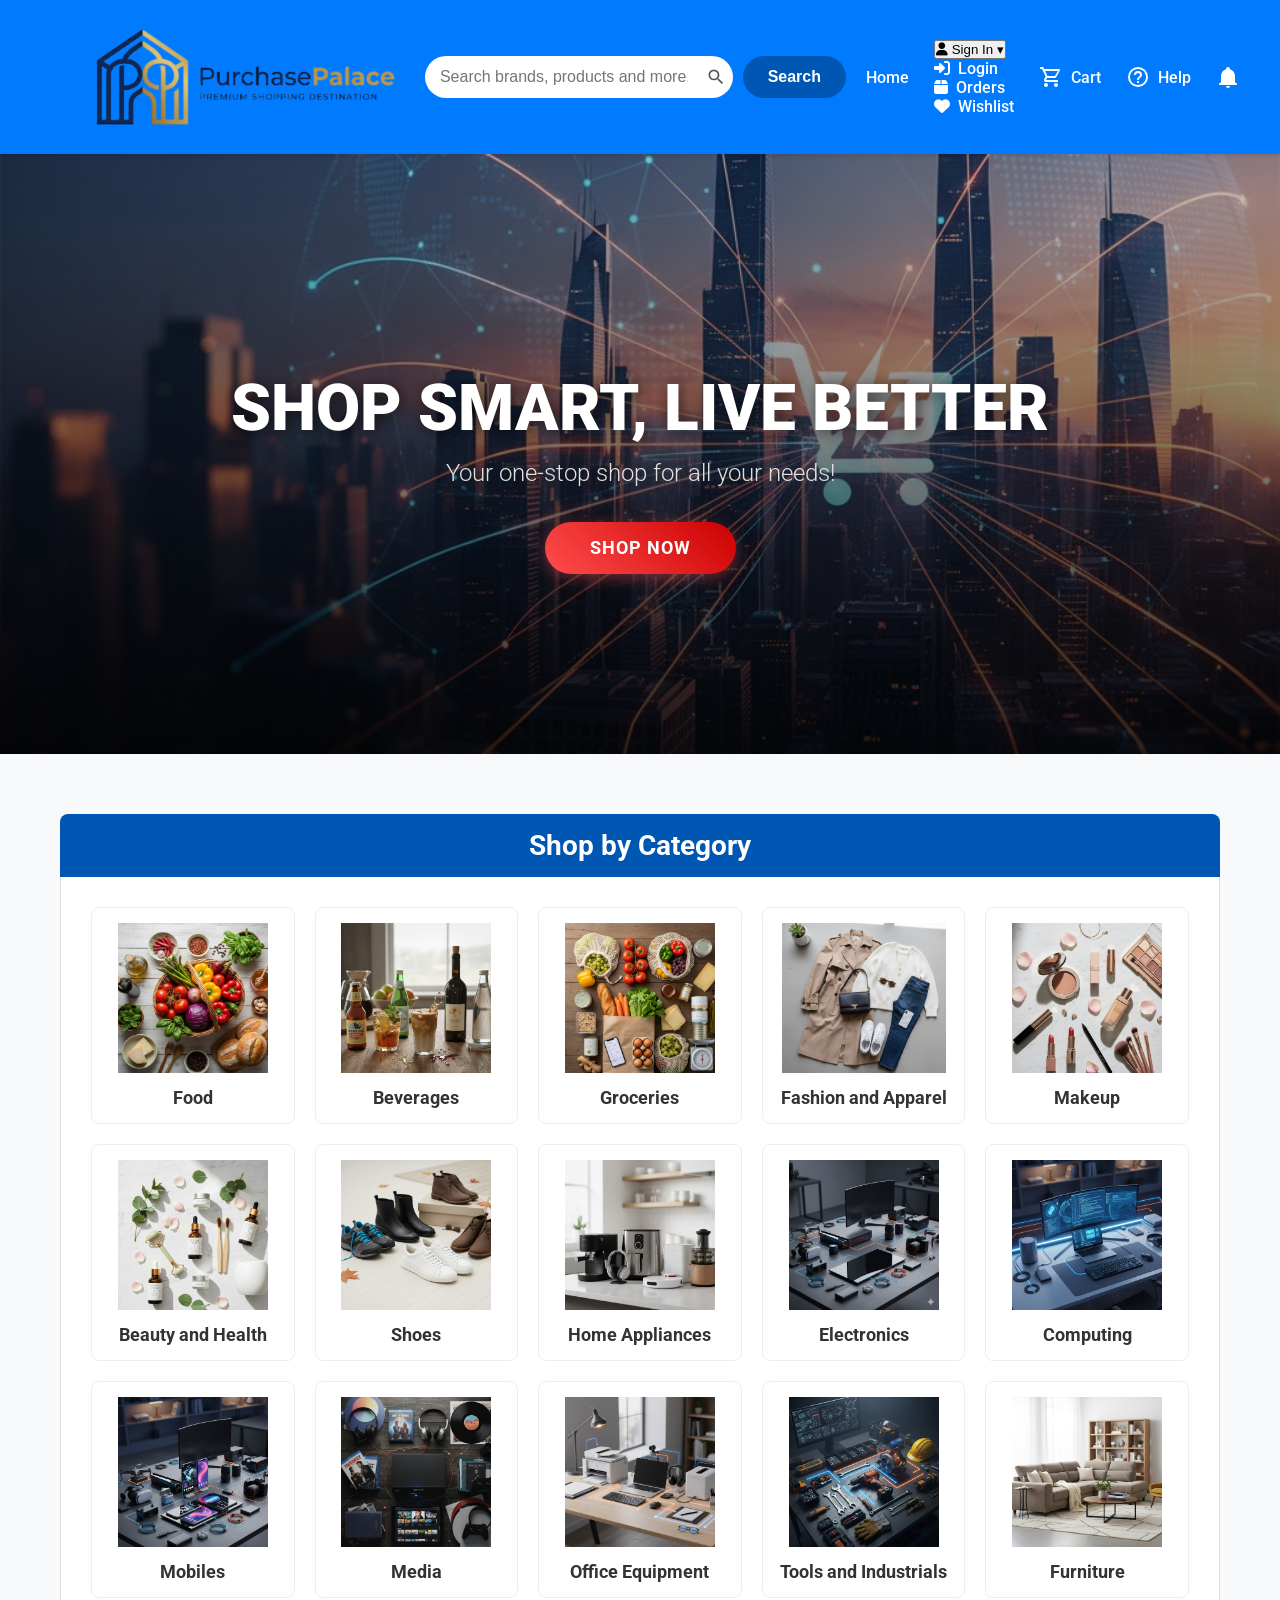
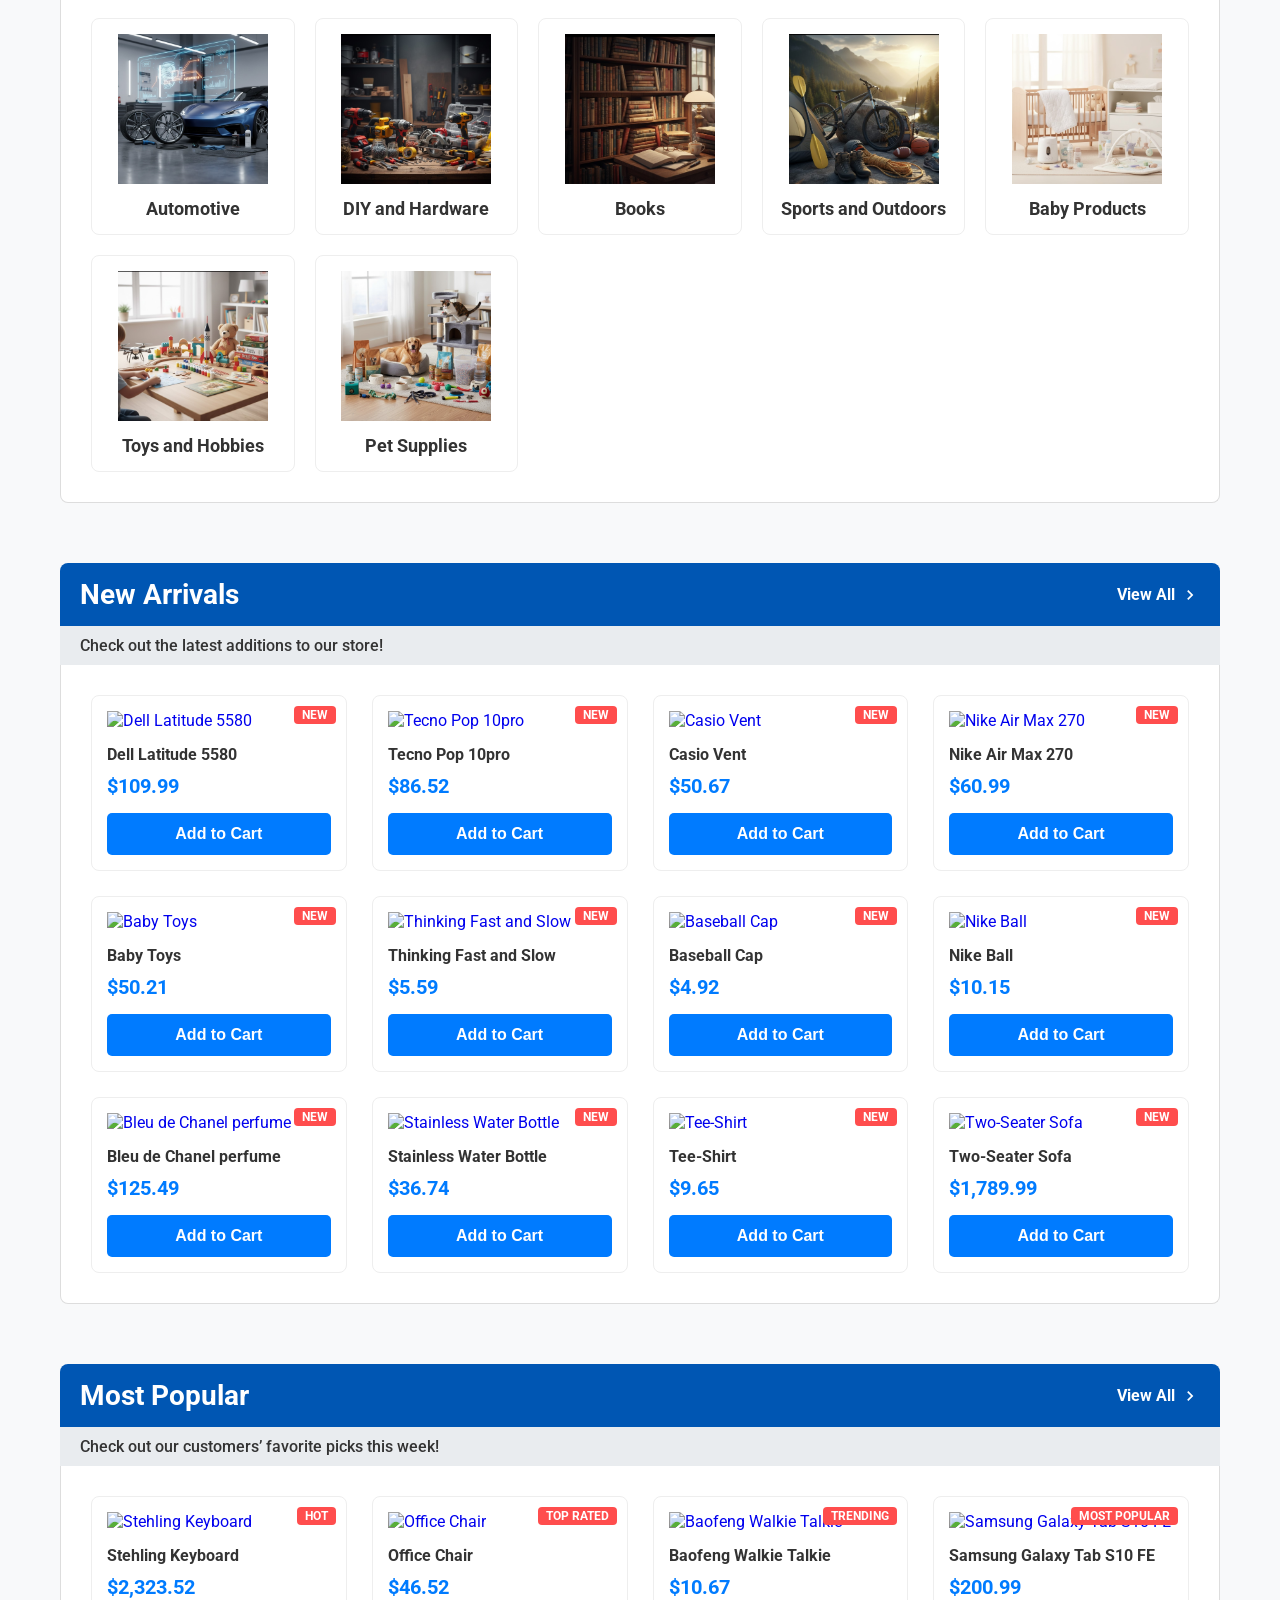
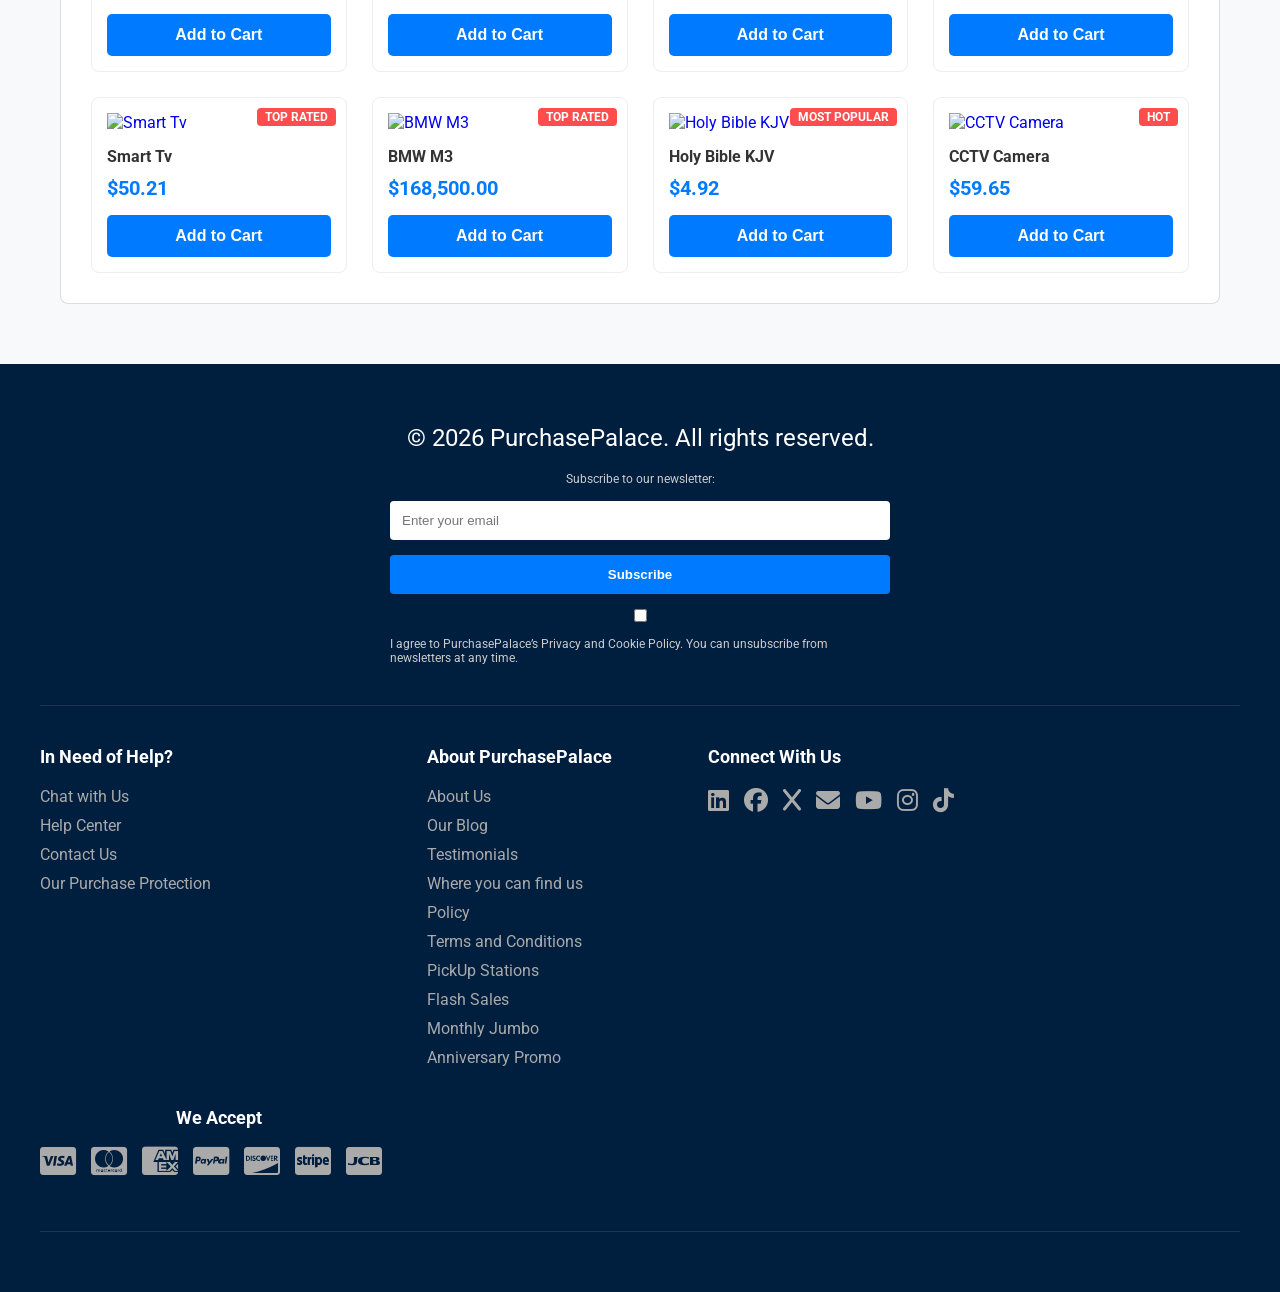
==== index.html @ 0be7d00a "Refactor navigation menu in index.html to improve structure and user experience" ====
<!DOCTYPE html>
<html lang="en">
<head>
    <meta charset="UTF-8">
    <meta name="viewport" content="width=device-width, initial-scale=1.0">
    <title>PurchasePalace | Online Shopping for Fashion, Electronics, Food, Furniture, Books and More</title>
    <link rel="stylesheet" href="styles.css">
    <link href="https://fonts.googleapis.com/css2?family=Roboto:wght@400;700&display=swap" rel="stylesheet">
    <link href="https://fonts.googleapis.com/icon?family=Material+Icons" rel="stylesheet">
    <link rel="icon" type="image/jpg" href="img/logo.jpg">
    <link rel="stylesheet" href="https://cdnjs.cloudflare.com/ajax/libs/font-awesome/6.4.0/css/all.min.css">
</head>
<body>
    <header>
        <a href="index.html"><img src="img/pplogo.png" alt="PurchasePalace Logo"></a>
        
        <div class="search-bar">
            <input type="text" id="search-input" placeholder="Search brands, products and more...">
            <svg xmlns="http://www.w3.org/2000/svg" viewBox="0 0 24 24"><title>Search</title><path d="M9.5,3A6.5,6.5 0 0,1 16,9.5C16,11.11 15.41,12.59 14.44,13.73L14.71,14H15.5L20.5,19L19,20.5L14,15.5V14.71L13.73,14.44C12.59,15.41 11.11,16 9.5,16A6.5,6.5 0 0,1 3,9.5A6.5,6.5 0 0,1 9.5,3M9.5,5C7,5 5,7 5,9.5C5,12 7,14 9.5,14C12,14 14,12 14,9.5C14,7 12,5 9.5,5Z" /></svg>
            <button id="search-btn"><p>Search</p></button>
        </div>

        <nav>
    <div class="hamburger" id="hamburger-btn">
        <i class="fas fa-bars"></i>
    </div>

    <ul class="nav-links" id="nav-links">
        <li><a href="index.html">Home</a></li>
        
        <li id="auth-wrapper">
    <div id="guest-view">
        <div class="user-menu-container">
            <button class="user-btn">
                <i class="fas fa-user"></i> Sign In ▾
            </button>
            <div class="dropdown-content">
                <a href="signin.html" class="sign-in-alt">
                    <i class="fas fa-sign-in-alt"></i> Login
                </a>
                <a href="signin.html?redirect=orders.html">
                    <i class="fas fa-box"></i> Orders
                </a>
                <a href="signin.html?redirect=wishlist.html">
                    <i class="fas fa-heart"></i> Wishlist
                </a>
            </div>
        </div>
    </div>

    <div id="user-view" style="display: none;">
        <div class="user-menu-container">
            <button class="user-btn">Hi, David ▾</button>
            <div class="dropdown-content">
                <a href="#"><i class="fas fa-user"></i> My Account</a>
                <a href="#"><i class="fas fa-box"></i> Orders</a>
                <a href="#"><i class="fas fa-envelope"></i> Inbox</a>
                <a href="#"><i class="fas fa-heart"></i> Wishlist</a>
                <hr style="color: blue; margin-top: 20px; margin-bottom: 10px;">
                <a href="#" id="logout-btn" style="color: #ff4d4d;"><i class="fas fa-sign-out-alt"></i> Logout</a>
            </div>
        </div>
    </div>
</li>

                <li>
                    <a href="cart.html" style="position: relative;">
                        <svg xmlns="http://www.w3.org/2000/svg" viewBox="0 0 24 24"><title>My Cart</title><path d="M17,18A2,2 0 0,1 19,20A2,2 0 0,1 17,22C15.89,22 15,21.1 15,20C15,18.89 15.89,18 17,18M1,2H4.27L5.21,4H20A1,1 0 0,1 21,5C21,5.17 20.95,5.34 20.88,5.5L17.3,11.97C16.96,12.58 16.3,13 15.55,13H8.1L7.2,14.63L7.17,14.75A0.25,0.25 0 0,0 7.42,15H19V17H7C5.89,17 5,16.1 5,15C5,14.65 5.09,14.32 5.24,14.04L6.6,11.59L3,4H1V2M7,18A2,2 0 0,1 9,20A2,2 0 0,1 7,22C5.89,22 5,21.1 5,20C5,18.89 5.89,18 7,18M16,11L18.78,6H6.14L8.5,11H16Z" /></svg>
                        Cart
                        <span id="cart-badge" class="cart-badge">0</span>
                    </a>
                </li>

                <li>
                    <a href="#"><svg xmlns="http://www.w3.org/2000/svg" viewBox="0 0 24 24"><title>Help Center</title><path d="M11,18H13V16H11V18M12,2A10,10 0 0,0 2,12A10,10 0 0,0 12,22A10,10 0 0,0 22,12A10,10 0 0,0 12,2M12,20C7.59,20 4,16.41 4,12C4,7.59 7.59,4 12,4C16.41,4 20,7.59 20,12C20,16.41 16.41,20 12,20M12,6A4,4 0 0,0 8,10H10A2,2 0 0,1 12,8A2,2 0 0,1 14,10C14,12 11,11.75 11,15H13C13,12.75 16,12.5 16,10A4,4 0 0,0 12,6Z" /></svg>Help</a>
                </li>

                <li class="bell">
                    <a href="#"><svg xmlns="http://www.w3.org/2000/svg" viewBox="0 0 24 24"><title>Notifications</title><path d="M21,19V20H3V19L5,17V11C5,7.9 7.03,5.17 10,4.29C10,4.19 10,4.1 10,4A2,2 0 0,1 12,2A2,2 0 0,1 14,4C14,4.1 14,4.19 14,4.29C16.97,5.17 19,7.9 19,11V17L21,19M14,21A2,2 0 0,1 12,23A2,2 0 0,1 10,21" /></svg></a>
                </li>
            </ul>
        </nav>
    </header>
    <main>
        <section class="hero-slider">
    <div class="slide active" style="background-image: url('img/bg.jpg');">
        <div class="hero-overlay"></div> <div class="hero-content">
            <h1>Shop Smart, Live Better</h1>
            <p>Your one-stop shop for all your needs!</p>
            <a href="#shop-by-category" class="cta-btn">Shop Now</a>
        </div>
    </div>

    <div class="slide" style="background-image: url('https://images.unsplash.com/photo-1523275335684-37898b6baf30?q=80&w=1999&auto=format&fit=crop');">
        <div class="hero-overlay"></div>
        <div class="hero-content">
            <h1>Upgrade Your Tech</h1>
            <p>Get the latest laptops and gadgets.</p>
            <a href="#arrivals-grid" class="cta-btn">View Gadgets</a>
        </div>
    </div>
    
    <div class="slide" style="background-image: url('https://images.unsplash.com/photo-1511512578047-dfb367046420?q=80&w=2071&auto=format&fit=crop');">
        <div class="hero-overlay"></div>
        <div class="hero-content">
            <h1>Level Up Your Game</h1>
            <p>Experience gaming like never before.</p>
            <a href="#popular-grid" class="cta-btn">Shop Consoles</a>
        </div>
    </div>
</section>
      
        <section class="shop-by-category" id="shop-by-category">
            <h2>Shop by Category</h2>
            <div class="categories">
                 <div class="category">
                    <a href="products.html"><img src="img/food.jpg" alt="Food">
                    <h3>Food</h3></a>
                </div>
                 <div class="category">
                    <a href="#beverages"><img src="img/beverages.jpg" alt="Beverages">
                    <h3>Beverages</h3></a>
                </div>
                <div class="category">
                    <a href="#groceries"><img src="img/groceries.jpg" alt="Groceries">
                    <h3>Groceries</h3></a>
                </div>
                <div class="category">
                    <a href="#fashion"><img src="img/fashion.jpg" alt="Fashion">
                    <h3>Fashion and Apparel</h3></a>
                </div>
                <div class="category">
                    <a href="#makeup"><img src="img/makeup.jpg" alt="Makeup">
                    <h3>Makeup</h3></a>
                </div>
                <div class="category">
                    <a href="#beauty"><img src="img/beauty-health.jpg" alt="Beauty">
                    <h3>Beauty and Health</h3></a>
                </div>
                <div class="category">
                    <a href="#shoes"><img src="img/shoes.jpg" alt="Shoes">
                    <h3>Shoes</h3></a>
                </div>
                <div class="category">
                    <a href="#home-appliances"><img src="img/home_appliances.jpg" alt="Home Appliances">
                    <h3>Home Appliances</h3></a>
                </div>
                <div class="category">
                    <a href="#electronics"><img src="img/electronics.jpg" alt="Electronics">
                    <h3>Electronics</h3></a>
                </div>
                <div class="category">
                    <a href="#computing"><img src="img/computing.jpg" alt="Computing">
                    <h3>Computing</h3></a>
                </div>
                <div class="category">
                    <a href="#mobiles"><img src="img/mobiles.jpg" alt="Mobiles">
                    <h3>Mobiles</h3></a>
                </div>
                <div class="category">
                    <a href="#media"><img src="img/media.jpg" alt="Media">
                    <h3>Media</h3></a>
                </div>
                <div class="category">
                    <a href="#office-equipment"><img src="img/office-equipment.jpg" alt="Office Equipment">
                    <h3>Office Equipment</h3></a>
                </div>
                <div class="category">
                    <a href="#tools"><img src="img/tools.jpg" alt="Tools">
                    <h3>Tools and Industrials</h3></a>
                </div>
                 <div class="category">
                    <a href="#furniture"><img src="img/furniture.jpg" alt="Furniture">
                    <h3>Furniture</h3></a>
                </div>
                <div class="category">
                    <a href="#automotive"><img src="img/automotive.jpg" alt="Automotive">
                    <h3>Automotive</h3></a>
                </div>
                <div class="category">
                    <a href="#diy"><img src="img/diy.jpg" alt="DIY and Hardware">
                    <h3>DIY and Hardware</h3></a>
                </div>
                <div class="category">
                    <a href="#books"><img src="img/books.jpg" alt="Books">
                    <h3>Books</h3></a>
                </div>
                <div class="category">
                    <a href="#sports"><img src="img/sports.jpg" alt="Sports">
                    <h3>Sports and Outdoors</h3></a>
                </div>
                 <div class="category">
                    <a href="#baby-products"><img src="img/baby_products.jpg" alt="Baby Products">
                    <h3>Baby Products</h3></a>
                </div>
                <div class="category">
                    <a href="#toys"><img src="img/toys.jpg" alt="Toys">
                    <h3>Toys and Hobbies</h3></a>
                </div>
                <div class="category">
                    <a href="#pets"><img src="img/pets.jpg" alt="Pets">
                    <h3>Pet Supplies</h3></a>
                </div>
            </div>
        </section>

        <section class="new-arrivals" id="new-arrivals">
            <div class="arrivals">
                <h2>New Arrivals</h2>
                <a href="#shop-by-category" class="view-all-btn">View All<svg xmlns="http://www.w3.org/2000/svg" viewBox="0 0 24 24"><title>View All New Arrivals</title><path d="M8.59,16.58L13.17,12L8.59,7.41L10,6L16,12L10,18L8.59,16.58Z" /></svg></a>
            </div>
             <p class="arrivals-p">Check out the latest additions to our store!</p>
             
            <div class="product-grid" id="arrivals-grid"></div>
        </section>

        <section class="most-popular" id="most-popular">
            <div class="popular">
                <h2>Most Popular</h2>
                <a href="#shop-by-category" class="view-all-btn">View All<svg xmlns="http://www.w3.org/2000/svg" viewBox="0 0 24 24"><title>View All New Arrivals</title><path d="M8.59,16.58L13.17,12L8.59,7.41L10,6L16,12L10,18L8.59,16.58Z" /></svg></a>
            </div>
             <p class="popular-p">Check out our customers’ favorite picks this week!</p>
             
            <div class="product-grid" id="popular-grid"></div>
        </section>

        <footer>
            <div class="footer-top">
                <p class="p">&copy; <span id="year"></span> PurchasePalace. All rights reserved.</p>
                <form class="newsletter-form">
                    <label for="email">Subscribe to our newsletter:</label>
                    <input type="email" id ="email" name="email" placeholder="Enter your email" required>
                    <button type="submit" id="subscribe-btn">Subscribe</button>
                    <input type="checkbox" id="checkbox" name="checkbox" required><label for="checkbox">I agree to PurchasePalace’s Privacy and Cookie Policy. You can unsubscribe from newsletters at any time.</label>
                </form>
            </div>
            <div class="footer-content">
                <div class="help">
                    <h1>In Need of Help?</h1>
                    <ul>
                        <li><a href="#">Chat with Us</a></li>
                        <li><a href="#">Help Center</a></li>
                        <li><a href="#">Contact Us</a></li>
                        <li><a href="#">Our Purchase Protection</a></li>
                    </ul>
                </div>
                <div class="footer-about">
                    <h1>About PurchasePalace</h1>
                    <ul>
                        <li><a href="#">About Us</a></li>
                        <li><a href="#">Our Blog</a></li>
                        <li><a href="#">Testimonials</a></li>
                        <li><a href="#">Where you can find us</a></li>
                         <li><a href="#">Policy</a></li>
                        <li><a href="#">Terms and Conditions</a></li>
                         <li><a href="#">PickUp Stations</a></li>
                        <li><a href="#">Flash Sales</a></li>
                        <li><a href="#">Monthly Jumbo</a></li>
                         <li><a href="#">Anniversary Promo</a></li>
                    </ul>
                </div>
                <div class="footer-connect">
                    <h1>Connect With Us</h1>
                    <ul>
                        <li><a href="https://www.linkedin.com/in/david-godspower-ajala/" target="_blank"><i class="fab fa-linkedin icons" id="linkedin"></i></a></li>
                        <li><a href="https://web.facebook.com/facebook.comDavidGodpowerAjalaDGA/" target="_blank"><i class="fab fa-facebook icons" id="facebook"></i></a></li>
                        <li><a href="https://x.com/ajala28981" target="_blank"><i class="fab fa-x icons" id="x"></i></a></li>
                        <li><a href="mailto:ajaladavid11@gmail.com" target="_blank"><i class="fas fa-envelope icons" id="gmail"></i></a></li>
                        <li><a href="https://www.linkedin.com/in/david-godspower-ajala/" target="_blank"><i class="fab fa-youtube icons" id="youtube"></i></a></li>
                        <li><a href="https://www.linkedin.com/in/david-godspower-ajala/" target="_blank"><i class="fab fa-instagram icons" id="instagram"></i></a></li>
                        <li><a href="https://www.linkedin.com/in/david-godspower-ajala/" target="_blank"><i class="fab fa-tiktok icons" id="tiktok"></i></a></li>
                    </ul>
                </div><br>
                <div class="footer-payment">
                    <h1>We Accept</h1>
                    <ul>
                        <li><i class="fab fa-cc-visa payment-icons" id="visa"></i></li>
                        <li><i class="fab fa-cc-mastercard payment-icons" id="mastercard"></i></li>
                        <li><i class="fab fa-cc-amex payment-icons" id="amex"></i></li>
                        <li><i class="fab fa-cc-paypal payment-icons" id="paypal"></i></li>
                        <li><i class="fab fa-cc-discover payment-icons" id="discover"></i></li>
                        <li><i class="fab fa-cc-stripe payment-icons" id="stripe"></i></li>
                        <li><i class="fab fa-cc-jcb payment-icons" id="jcb"></i></li>
                        <li><i class="fab fa-cc-verve payment-icons" id="verve"></i> </li>
                    </ul>
            </div>
        </footer>

         <button id="myBtn"><img src="img/image.png"> </button>
    </main>

    <script src="js/products.js"></script>
    <script src="js/main.js"></script>
</body>
</html>
---- styles.css ----
/* =========================================
   GLOBAL STYLES
   ========================================= */
* {
  box-sizing: border-box;
  padding: 0;
  margin: 0;
  text-decoration: none;
  list-style-type: none;
}
html {
  scroll-behavior: smooth;
}
body {
  /* CHANGED: Made the background off-white so products pop. */
  background-color: #f8f9fa;
  color: #333;
  font-family: "Roboto", sans-serif;
}
/* =========================================
   HEADER & NAVIGATION
   ========================================= */
header {
  display: flex;
  justify-content: space-between;
  align-items: center;
  padding: 15px 40px;
  background-color: #007bff;
  box-shadow: 0 2px 4px rgba(0, 0, 0, 0.1);
  color: #fff;
  width: 100%;
  gap: 20px;
  top: 0;
  left: 0;
  z-index: 1000;
  position: sticky;
  flex-wrap: wrap; /* Allows safe wrapping on weird screen sizes */
}

/* Logo Image */
header a img {
  max-height: 120px; /* Increased from 50px */
  width: auto;
  object-fit: contain;
  padding: 5px; /* Gives it "breathing room" */
  border-radius: 8px; /* Smooths the frame corners */
}
/* Search Bar */
.search-bar {
  position: relative;
  display: flex;
  align-items: center;
  flex: 1 1 auto; /* Allows it to shrink and grow smoothly */
  max-width: 600px;
  min-width: 250px; /* Prevents it from getting too small before the breakpoint */
}
.search-bar input {
  width: 100%;
  padding: 12px 45px 12px 15px;
  border: none;
  border-radius: 25px;
  outline: none;
  font-size: 16px;
  color: #333;
  transition: all 0.3s ease;
}
.search-bar input:focus {
  box-shadow: 0 0 0 3px rgba(255, 255, 255, 0.5);
}
.search-bar svg {
  position: absolute;
  right: 120px; /* Locked into place */
  width: 20px;
  height: 20px;
  fill: #555;
  cursor: pointer;
  pointer-events: none; /* Stops the icon from blocking clicks to the input */
}
.search-bar button {
  margin-left: 10px;
  padding: 12px 25px;
  border: none;
  background-color: #0056b3;
  color: white;
  border-radius: 25px;
  cursor: pointer;
  font-size: 16px;
  font-weight: bold;
  transition: background-color 0.3s ease;
  white-space: nowrap; /* Prevents the button text from wrapping */
}
.search-bar button:hover {
  background-color: #003d80;
}

/* Navigation Links */
nav {
  display: flex;
  align-items: center;
}
nav ul {
  display: flex;
  gap: 25px;
  align-items: center;
}
nav ul li a {
  color: #fff;
  display: flex;
  align-items: center;
  gap: 8px;
  font-size: 16px;
  font-weight: 500;
  transition: color 0.3s;
  position: relative;
}
nav ul li a:hover {
  color: #c5a059;
}
nav a svg {
  fill: #fff;
  width: 24px;
  height: 24px;
  transition: fill 0.3s;
}
nav a:hover svg {
  fill: #c5a059;
}

/* =========================================
   CART BADGE
   ========================================= */
.cart-badge {
  background-color: #ff4d4d;
  color: white;
  font-size: 12px;
  font-weight: bold;
  padding: 2px 6px;
  border-radius: 50%;
  position: absolute;
  top: -8px;
  left: 15px; /* Moved slightly to sit right on the icon */
  display: none;
  transition: transform 0.2s ease-in-out;
}
.cart-badge.bump {
  transform: scale(1.3);
}
/* =========================================
   HERO SLIDER (PRO VERSION) 💎
   ========================================= */
.hero-slider {
  position: relative;
  width: 100%;
  height: 600px;
  background-color: black;
  overflow: hidden;
}

.slide {
  position: absolute;
  top: 0;
  left: 0;
  width: 100%;
  height: 100%;
  background-size: cover;
  background-position: center;
  opacity: 0;
  transition: opacity 1s ease-in-out;
  display: flex;
  align-items: center;
  justify-content: center;
}

.slide.active {
  opacity: 1;
  z-index: 2;
}

/* 1. CINEMATIC OVERLAY */
/* This creates a professional dark fade at the bottom where text sits */
.hero-overlay {
  position: absolute;
  top: 0;
  left: 0;
  width: 100%;
  height: 100%;
  background: linear-gradient(
    to bottom,
    rgba(0, 0, 0, 0.2) 0%,
    rgba(0, 0, 0, 0.8) 100%
  );
  z-index: 3;
}

/* 2. PRO TYPOGRAPHY & LAYOUT */
.hero-content {
  position: relative;
  z-index: 10;
  text-align: center;
  max-width: 900px;
  padding: 20px;
  margin-top: 40px; /* Slight offset for better visual balance */
}

.hero-content h1 {
  font-size: 4rem; /* Big and Bold */
  font-weight: 900;
  text-transform: uppercase;
  color: white;
  margin-bottom: 15px;
  text-shadow: 2px 2px 15px rgba(0, 0, 0, 0.6);
  line-height: 1.1;
}

.hero-content p {
  font-size: 1.5rem;
  color: #e0e0e0; /* Slightly off-white looks more premium */
  margin-bottom: 35px;
  font-weight: 300;
  max-width: 700px;
  margin-left: auto;
  margin-right: auto;
}

/* 3. THE BUTTON */
.cta-btn {
  display: inline-block;
  padding: 16px 45px;
  background: linear-gradient(45deg, #ff4d4d, #cc0000); /* Gradient Button */
  color: white;
  font-size: 1.1rem;
  font-weight: bold;
  border-radius: 50px;
  box-shadow: 0 4px 15px rgba(255, 77, 77, 0.4);
  transition:
    transform 0.3s ease,
    box-shadow 0.3s ease;
  text-transform: uppercase;
  letter-spacing: 1px;
}

.cta-btn:hover {
  transform: translateY(-3px); /* Floats up on hover */
  box-shadow: 0 10px 20px rgba(255, 77, 77, 0.6);
}

/* 4. THE MAGIC ANIMATION (Fade In Up) */
@keyframes fadeInUp {
  from {
    opacity: 0;
    transform: translate3d(0, 40px, 0); /* Start lower */
  }
  to {
    opacity: 1;
    transform: translate3d(0, 0, 0); /* End in place */
  }
}

/* Apply animation ONLY when slide is active */
.slide.active .hero-content {
  animation: fadeInUp 1s ease-out forwards;
}

/* Mobile Adjustments */
@media (max-width: 768px) {
  .hero-content h1 {
    font-size: 2.5rem;
  }
  .hero-content p {
    font-size: 1.1rem;
  }
  .hero-slider {
    height: 500px;
  }
  .search-bar {
    order: 3;
    width: 100%;
    margin-top: 15px;
  }
}
/* =========================================
   SECTION HEADERS
   ========================================= */
.shop-by-category,
.new-arrivals,
.most-popular {
  margin: 60px auto;
  padding: 0 20px;
  max-width: 1200px;
  width: 100%;
  scroll-margin-top: 100px;
}
.shop-by-category h2 {
  background-color: #0056b3;
  color: white;
  font-size: 28px;
  padding: 15px;
  text-align: center;
  border-radius: 8px 8px 0 0; /* Rounded top corners */
}
.arrivals,
.popular {
  display: flex;
  justify-content: space-between;
  align-items: center;
  background-color: #0056b3;
  padding: 15px 20px;
  border-radius: 8px 8px 0 0;
  color: white;
}
.arrivals h2,
.popular h2 {
  font-size: 28px;
}
.view-all-btn {
  color: #fff;
  font-weight: bold;
  display: flex;
  align-items: center;
  gap: 5px;
  transition: color 0.3s;
}
.view-all-btn:hover {
  color: #c5a059;
}
.view-all-btn svg {
  fill: currentColor; /* Matches the text color */
  width: 20px;
  height: 20px;
}
.arrivals-p,
.popular-p {
  background-color: #e9ecef; /* Light gray box underneath header */
  color: #333;
  padding: 10px 20px;
  font-weight: 500;
}

/* =========================================
   GRIDS (Categories & Products)
   ========================================= */
.categories {
  background-color: #fff;
  padding: 30px;
  display: grid;
  grid-template-columns: repeat(auto-fill, minmax(180px, 1fr));
  gap: 20px;
  border: 1px solid #ddd;
  border-top: none;
  border-radius: 0 0 8px 8px;
}
.category {
  border: 1px solid #eee;
  border-radius: 8px;
  padding: 15px;
  text-align: center;
  transition:
    transform 0.3s ease,
    box-shadow 0.3s ease;
  background: #fff;
}
.category img {
  width: 100%;
  height: 150px;
  object-fit: contain;
  margin-bottom: 10px;
}
.category h3 {
  font-size: 18px;
  color: #333;
}
.category:hover {
  box-shadow: 0 5px 15px rgba(0, 0, 0, 0.1);
  transform: translateY(-5px);
}

.product-grid {
  background-color: #fff;
  padding: 30px;
  display: grid;
  grid-template-columns: repeat(auto-fill, minmax(220px, 1fr));
  gap: 25px;
  border: 1px solid #ddd;
  border-top: none;
  border-radius: 0 0 8px 8px;
}
.product-card {
  position: relative;
  border: 1px solid #eee;
  border-radius: 8px;
  padding: 15px;
  background: #fff;
  transition:
    transform 0.3s ease,
    box-shadow 0.3s ease;
  display: flex;
  flex-direction: column;
}
.product-card img {
  width: 100%;
  height: 180px;
  object-fit: contain;
  margin-bottom: 15px;
}
.product-card h3 {
  font-size: 16px;
  color: #333;
  margin-bottom: 10px;
  flex-grow: 1; /* Pushes the price and button to the bottom */
}
.product-card .price {
  font-size: 20px;
  color: #007bff;
  font-weight: bold;
  margin-bottom: 15px;
}
.product-card .label {
  position: absolute;
  top: 10px;
  right: 10px;
  background-color: #ff4d4d; /* Red for badges */
  color: white;
  padding: 4px 8px;
  border-radius: 4px;
  font-size: 12px;
  font-weight: bold;
  text-transform: uppercase;
}
.add-to-cart {
  width: 100%;
  padding: 12px;
  border: none;
  border-radius: 5px;
  background-color: #007bff;
  color: white;
  cursor: pointer;
  font-weight: bold;
  font-size: 16px;
  transition: background-color 0.3s ease;
}
.add-to-cart:hover {
  background-color: #0056b3;
}
.product-card:hover {
  box-shadow: 0 8px 20px rgba(0, 0, 0, 0.1);
  transform: translateY(-5px);
  /* REMOVED: Rotation effects. Keep e-commerce clean. */
}

/* =========================================
   FOOTER
   ========================================= */
footer {
  background-color: #001f3f; /* Much darker blue for professional look */
  color: #ccc;
  padding: 60px 20px 20px;
  font-family: "Roboto", sans-serif;
  margin-top: 60px;
}
.footer-top {
  max-width: 1200px;
  margin: 0 auto 40px;
  text-align: center;
  border-bottom: 1px solid rgba(255, 255, 255, 0.1);
  padding-bottom: 40px;
}
.footer-top .p {
  font-size: 24px;
  color: #fff;
  margin-bottom: 20px;
}
.newsletter-form {
  display: flex;
  flex-direction: column;
  align-items: center;
  gap: 15px;
  max-width: 500px;
  margin: 0 auto;
}
.newsletter-form input[type="email"] {
  width: 100%;
  padding: 12px;
  border-radius: 4px;
  border: none;
}
.newsletter-form button {
  width: 100%;
  padding: 12px;
  background-color: #007bff;
  color: #fff;
  border: none;
  border-radius: 4px;
  font-weight: bold;
  cursor: pointer;
}
.newsletter-form button:hover {
  background-color: #0056b3;
}
.newsletter-form label {
  font-size: 12px;
  display: flex;
  align-items: flex-start;
  gap: 8px;
  text-align: left;
}

.footer-content {
  display: grid;
  grid-template-columns: repeat(4, 1fr);
  gap: 30px;
  max-width: 1200px;
  margin: 0 auto 40px;
  border-bottom: 1px solid rgba(255, 255, 255, 0.1);
  padding-bottom: 40px;
}
.footer-content h1 {
  color: #fff;
  font-size: 18px;
  margin-bottom: 20px;
}
.footer-content ul li {
  margin-bottom: 10px;
}
.footer-content ul li a {
  color: #aaa;
  transition: color 0.3s;
}
.footer-content ul li a:hover {
  color: #fff;
}
.footer-connect ul {
  display: flex;
  gap: 15px;
}
.footer-connect ul li a {
  font-size: 24px;
}

.footer-payment {
  text-align: center;
  max-width: 1200px;
  margin: 0 auto;
}
.footer-payment h1 {
  font-size: 18px;
  color: #fff;
  margin-bottom: 15px;
}
.footer-payment ul {
  display: flex;
  justify-content: center;
  gap: 15px;
  font-size: 32px;
  color: #aaa;
}

/* =========================================
   BACK TO TOP BUTTON
   ========================================= */
#myBtn {
  display: none;
  position: fixed;
  bottom: 30px;
  right: 30px;
  z-index: 99;
  border: none;
  background-color: #007bff;
  color: white;
  cursor: pointer;
  width: 50px;
  height: 50px;
  border-radius: 50%;
  box-shadow: 0 4px 10px rgba(0, 0, 0, 0.3);
  transition: background-color 0.3s;
}
#myBtn:hover {
  background-color: #0056b3;
}
/* =========================================
   MOBILE RESPONSIVENESS
   ========================================= */
@media (max-width: 1024px) {
  /* TABLET/SMALL DESKTOP: Move search bar to its own row */
  header {
    padding: 15px 20px;
  }
  .search-bar {
    order: 3; /* Pushes it below the logo and nav */
    flex: 1 1 100%; /* Forces it to take full width */
    max-width: 100%;
    margin-top: 15px;
  }
  /* Adjust button and icon inside the full-width search bar */
  .search-bar svg {
    right: 125px;
  }
  .footer-content {
    grid-template-columns: repeat(2, 1fr);
  }
}
/* =========================================
   HAMBURGER MENU STYLES
   ========================================= */

/* Default: Hide Hamburger on Desktop */
.hamburger {
  display: none;
  font-size: 24px;
  cursor: pointer;
  color: white;
  padding: 10px;
}

/* MOBILE SCREEN STYLES (Phones & Tablets) */
@media (max-width: 768px) {
  /* 1. Show the Hamburger */
  .hamburger {
    display: block;
    z-index: 2000; /* Sit on top of everything */
  }

  /* 2. The Side Drawer (Hidden by default) */
  .nav-links {
    position: fixed;
    top: 0;
    right: -100%; /* Hide off-screen to the right */
    height: 100vh; /* Full Height */
    width: 70%; /* Cover 70% of screen */
    background-color: #001f3f; /* Dark Blue background */
    display: flex;
    flex-direction: column;
    align-items: center;
    justify-content: center; /* Center items vertically */
    gap: 40px;
    transition: right 0.4s ease-in-out; /* Smooth Slide */
    box-shadow: -5px 0 15px rgba(0, 0, 0, 0.5);
    z-index: 1500;
  }

  /* 3. The "Active" State (Slide In) */
  .nav-links.active {
    right: 0; /* Bring it onto the screen */
  }

  /* 4. Fix the Links inside the drawer */
  .nav-links li a {
    font-size: 20px !important; /* Make text big again */
    color: white;
  }

  /* Hide the Search bar on very small screens if needed, 
       or stack it nicely */
  .search-bar {
    order: 3;
    width: 100%;
    margin-top: 15px;
  }
}

@media (max-width: 400px) {
  /* EXTRA SMALL PHONES (e.g., iPhone SE) */
  .search-bar button {
    padding: 12px 15px; /* Shrink button padding */
    font-size: 14px;
  }
  .search-bar svg {
    right: 95px; /* Adjust icon for smaller button */
  }
}

/* =========================================
   CART PAGE STYLES
   ========================================= */
.cart-container {
  max-width: 1200px;
  margin: 40px auto;
  padding: 0 20px;
  min-height: 60vh; /* Ensures footer stays at bottom even if cart is empty */
}

.cart-container h1 {
  margin-bottom: 20px;
  font-size: 32px;
  color: #333;
}

.cart-layout {
  display: grid;
  grid-template-columns: 2fr 1fr; /* List takes 2 parts, Summary takes 1 part */
  gap: 30px;
}

/* Cart Items List */
.cart-items {
  background: white;
  padding: 20px;
  border-radius: 8px;
  box-shadow: 0 2px 10px rgba(0, 0, 0, 0.05);
}

.cart-item {
  display: flex;
  justify-content: space-between;
  align-items: center;
  padding-bottom: 20px;
  margin-bottom: 20px;
  border-bottom: 1px solid #eee;
}

.cart-item img {
  width: 80px;
  height: 80px;
  object-fit: contain;
  border-radius: 5px;
  margin-right: 20px;
}

.item-details {
  flex-grow: 1;
}

.item-details h3 {
  font-size: 18px;
  margin-bottom: 5px;
}

.item-details .price {
  color: #007bff;
  font-weight: bold;
}

.remove-btn {
  color: #ff4d4d;
  background: none;
  border: none;
  cursor: pointer;
  font-size: 14px;
  margin-top: 10px;
  display: flex;
  align-items: center;
  gap: 5px;
}
.remove-btn:hover {
  text-decoration: underline;
}

/* Order Summary Box */
.cart-summary {
  background: white;
  padding: 25px;
  border-radius: 8px;
  box-shadow: 0 2px 10px rgba(0, 0, 0, 0.05);
  height: fit-content; /* Don't stretch to full height */
}

.cart-summary h2 {
  font-size: 24px;
  margin-bottom: 20px;
  border-bottom: 2px solid #f8f9fa;
  padding-bottom: 10px;
}

.summary-row {
  display: flex;
  justify-content: space-between;
  margin-bottom: 15px;
  font-size: 16px;
  color: #555;
}

.summary-row.total {
  font-size: 20px;
  font-weight: bold;
  color: #333;
  margin-top: 20px;
}

.checkout-btn {
  width: 100%;
  background-color: #28a745; /* Green for "Go" */
  color: white;
  border: none;
  padding: 15px;
  font-size: 18px;
  font-weight: bold;
  border-radius: 5px;
  cursor: pointer;
  margin-top: 20px;
  transition: background-color 0.3s;
}

.checkout-btn:hover {
  background-color: #218838;
}

/* Mobile Responsiveness for Cart */
@media (max-width: 768px) {
  .cart-layout {
    grid-template-columns: 1fr; /* Stack them on mobile */
  }
}

/* =========================================
   CHECKOUT PAGE STYLES
   ========================================= */
.checkout-container {
  max-width: 1000px;
  margin: 40px auto;
  padding: 0 20px;
}

.checkout-layout {
  display: grid;
  grid-template-columns: 2fr 1fr; /* Form is wider than summary */
  gap: 40px;
}

/* Form Styles */
.checkout-form-section {
  background: white;
  padding: 30px;
  border-radius: 8px;
  box-shadow: 0 2px 10px rgba(0, 0, 0, 0.05);
}

.checkout-form-section h2 {
  font-size: 20px;
  margin-bottom: 20px;
  margin-top: 30px; /* Space between sections */
  border-bottom: 1px solid #eee;
  padding-bottom: 10px;
  color: #333;
}
.checkout-form-section h2:first-of-type {
  margin-top: 0;
}

.form-group {
  margin-bottom: 15px;
}

.form-group label {
  display: block;
  margin-bottom: 5px;
  font-weight: bold;
  font-size: 14px;
  color: #555;
}

.form-group input {
  width: 100%;
  padding: 12px;
  border: 1px solid #ccc;
  border-radius: 5px;
  font-size: 16px;
}

.form-row {
  display: grid;
  grid-template-columns: 1fr 1fr; /* Two inputs side-by-side */
  gap: 20px;
}

/* Place Order Button */
.place-order-btn {
  width: 100%;
  background-color: #007bff;
  color: white;
  padding: 15px;
  font-size: 18px;
  font-weight: bold;
  border: none;
  border-radius: 5px;
  cursor: pointer;
  margin-top: 20px;
  transition: background-color 0.3s;
}
.place-order-btn:hover {
  background-color: #0056b3;
}

/* Summary Box */
.checkout-summary {
  background: #f8f9fa;
  padding: 25px;
  border-radius: 8px;
  border: 1px solid #eee;
  height: fit-content;
}

.summary-item {
  display: flex;
  justify-content: space-between;
  margin-bottom: 10px;
  font-size: 14px;
}

/* Mobile Responsive */
@media (max-width: 768px) {
  .checkout-layout {
    grid-template-columns: 1fr;
  }
}

/* =========================================
   PRODUCT DETAILS PAGE
   ========================================= */
.product-details-container {
  max-width: 1200px;
  margin: 40px auto;
  padding: 0 20px;
}

/* Breadcrumb (e.g., Home / Products / Laptop) */
.breadcrumb {
  margin-bottom: 20px;
  color: #555;
  font-size: 14px;
}
.breadcrumb a {
  color: #007bff;
  text-decoration: none;
}

/* The Grid Layout */
.product-layout {
  display: grid;
  grid-template-columns: 1fr 1fr; /* Two equal columns */
  gap: 50px;
  background: white;
  padding: 40px;
  border-radius: 8px;
  box-shadow: 0 2px 10px rgba(0, 0, 0, 0.05);
}

/* Left Column: Image */
.product-image-section img {
  width: 100%;
  height: auto;
  max-height: 500px;
  object-fit: contain;
  border-radius: 10px;
  border: 1px solid #eee;
}

/* Right Column: Text */
.product-info-section h1 {
  font-size: 36px;
  margin-bottom: 10px;
  color: #333;
}

.product-info-section .price {
  font-size: 28px;
  color: #007bff;
  font-weight: bold;
  margin-bottom: 20px;
}

.product-info-section .description {
  font-size: 18px;
  line-height: 1.6;
  color: #555;
  margin-bottom: 30px;
}

/* Buttons */
.action-buttons {
  display: flex;
  gap: 20px;
}

.add-to-cart-large,
.buy-now-btn {
  padding: 15px 30px;
  font-size: 18px;
  font-weight: bold;
  border: none;
  border-radius: 5px;
  cursor: pointer;
  transition: transform 0.2s;
}

.add-to-cart-large {
  background-color: white;
  border: 2px solid #007bff;
  color: #007bff;
}

.buy-now-btn {
  background-color: #007bff;
  color: white;
}

.add-to-cart-large:hover,
.buy-now-btn:hover {
  transform: translateY(-2px);
  box-shadow: 0 4px 8px rgba(0, 0, 0, 0.1);
}

/* Mobile Responsiveness */
@media (max-width: 768px) {
  .product-layout {
    grid-template-columns: 1fr; /* Stack vertically on phones */
  }
  .action-buttons {
    flex-direction: column; /* Stack buttons */
  }
}
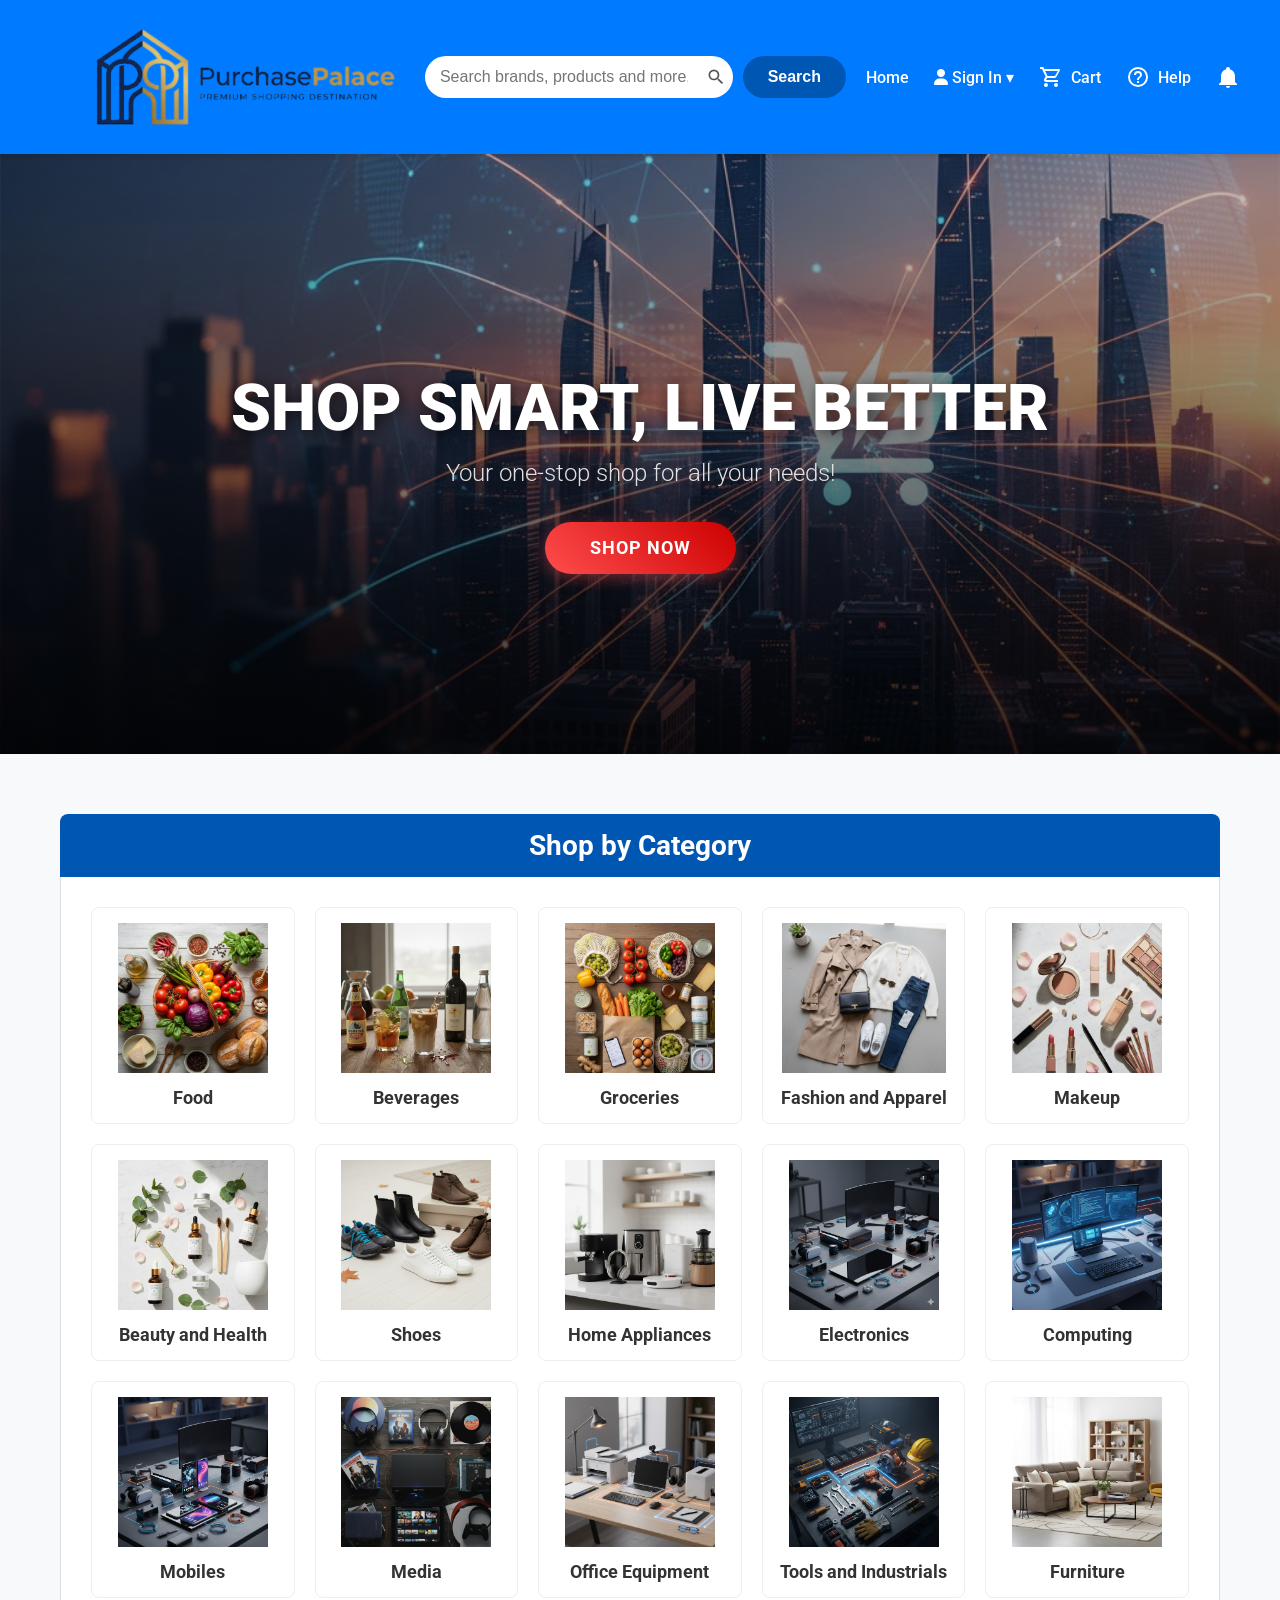
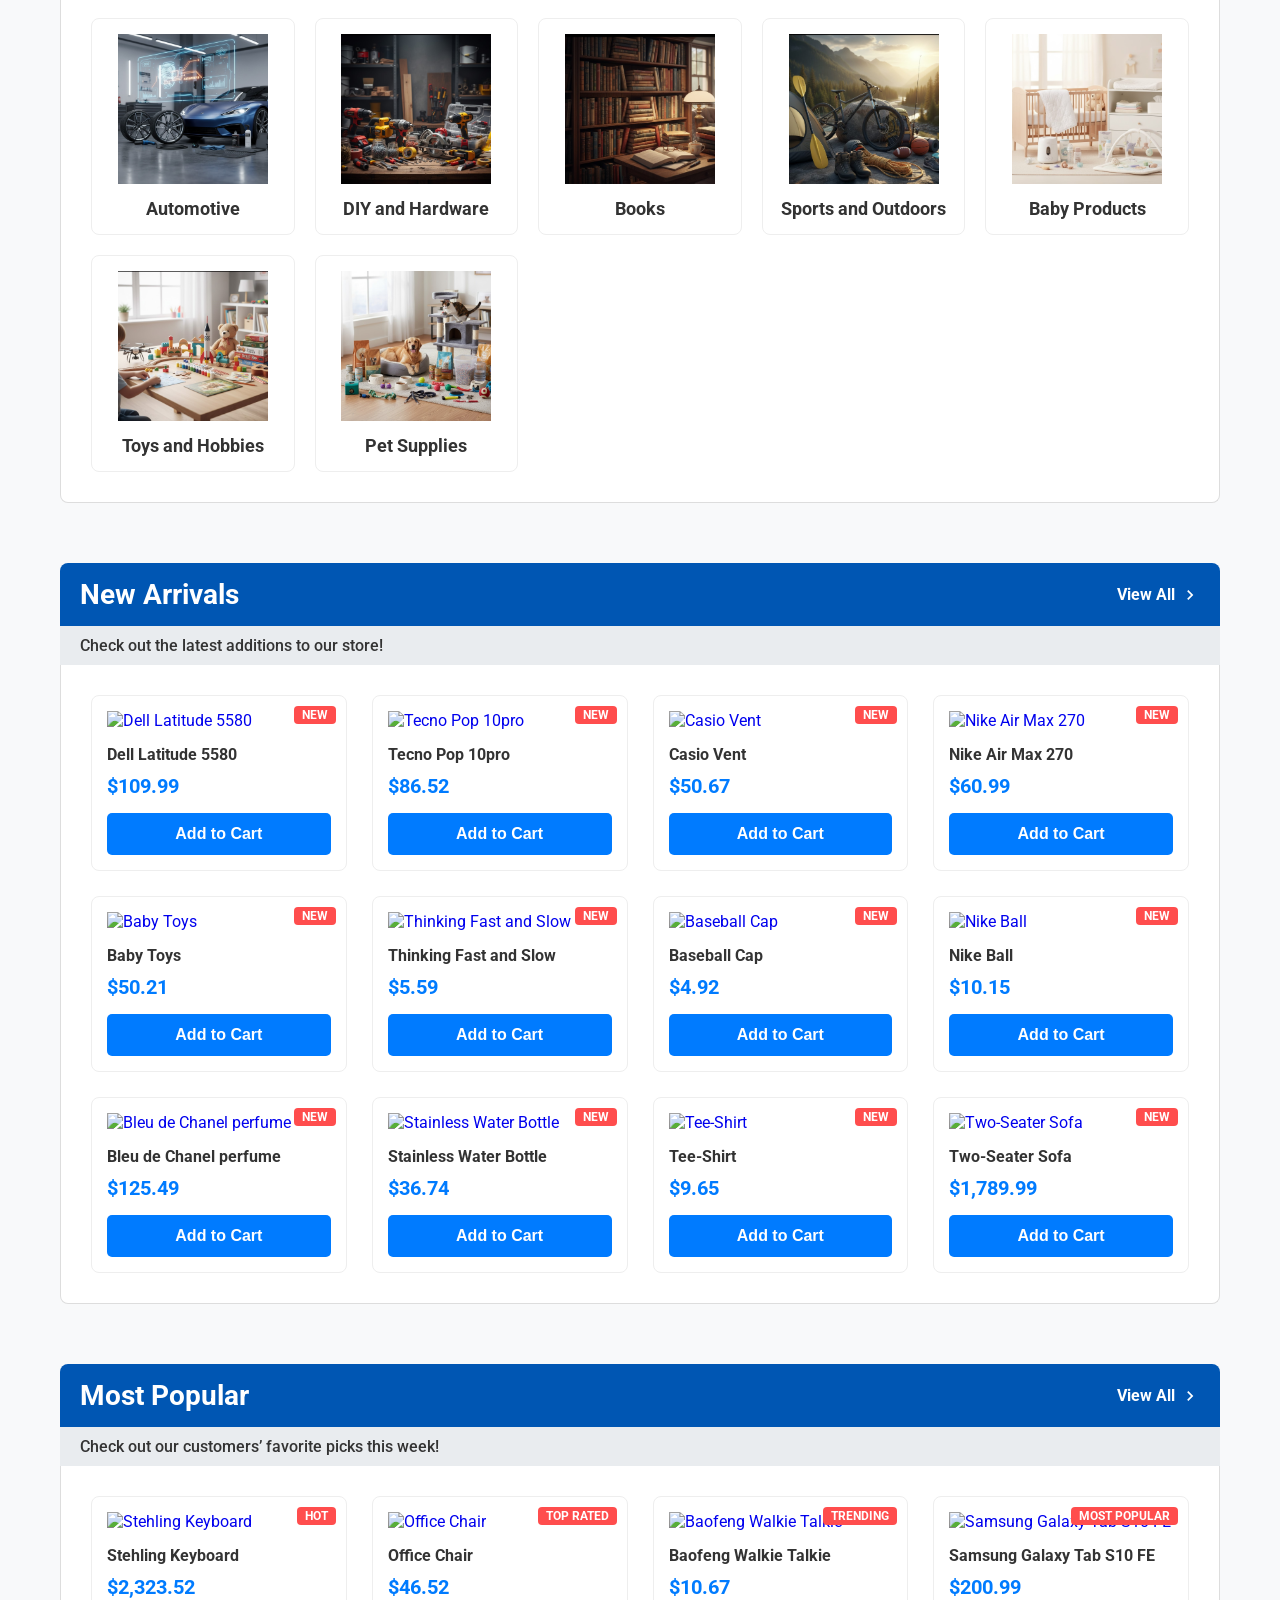
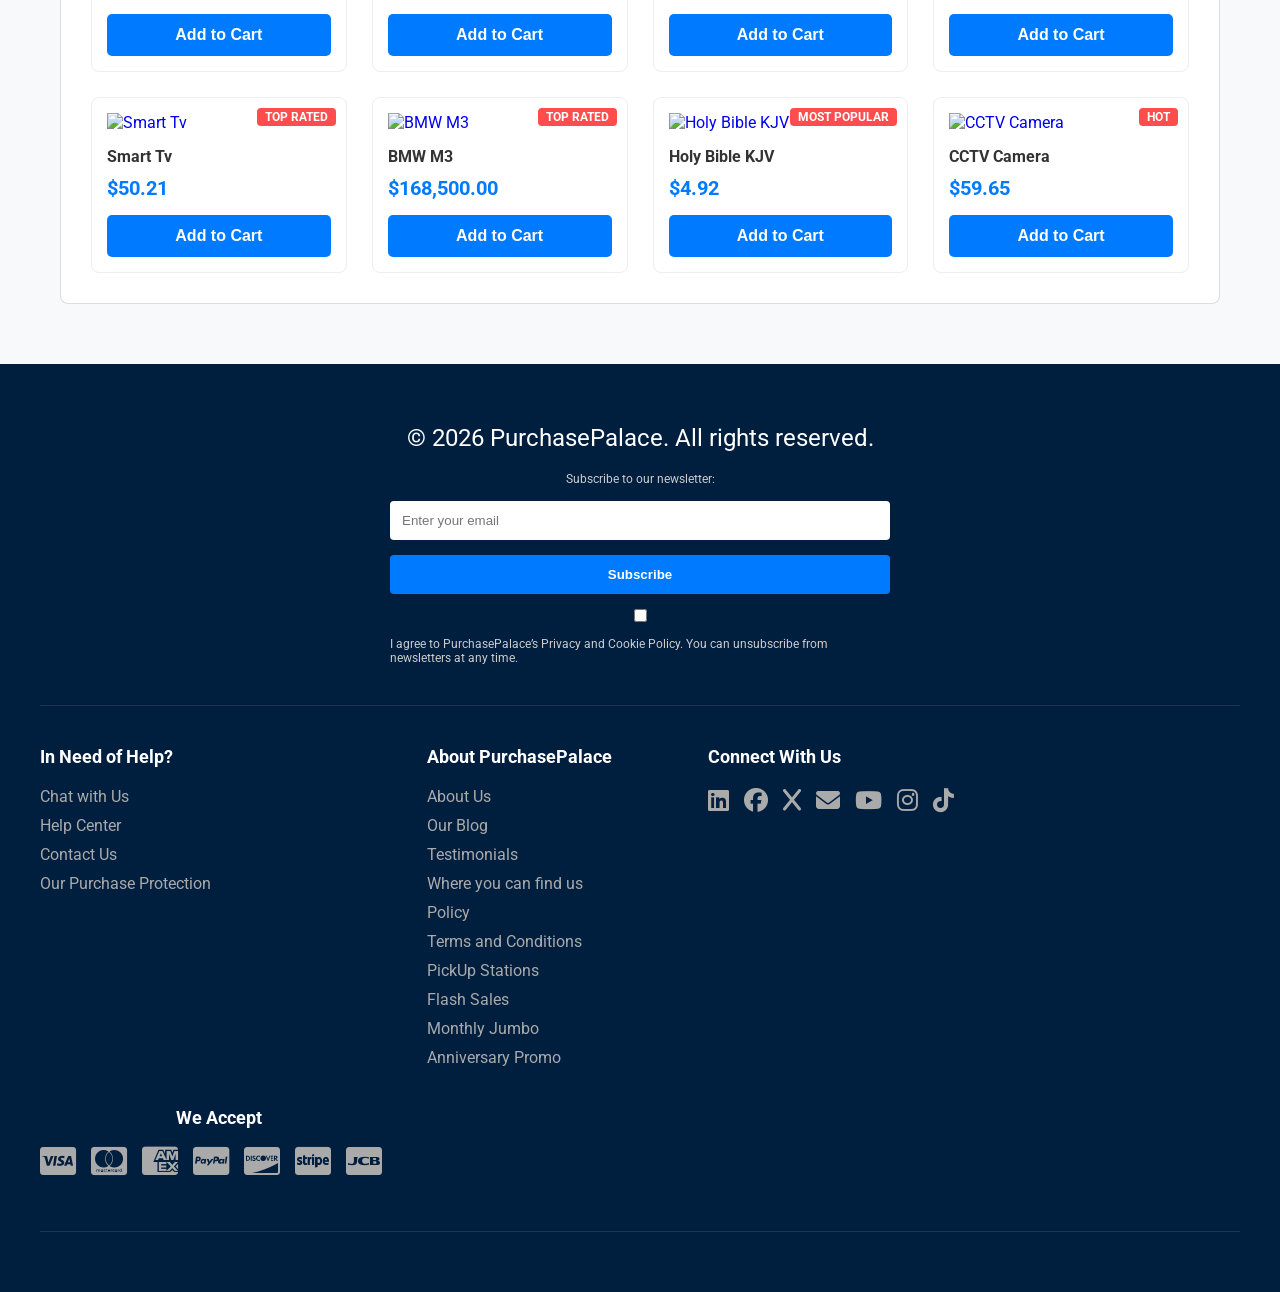
==== commit 9a1e85c4: "Enhance hero slider with additional slides and summer sale promotion" ====
--- a/index.html
+++ b/index.html
@@ -35,7 +35,7 @@
                 <i class="fas fa-user"></i> Sign In ▾
             </button>
             <div class="dropdown-content">
-                <a href="signin.html" class="sign-in-alt">
+                <a href="signin.html" id="sign-in-alt">
                     <i class="fas fa-sign-in-alt"></i> Login
                 </a>
                 <a href="signin.html?redirect=orders.html">
@@ -83,32 +83,42 @@
     </header>
     <main>
         <section class="hero-slider">
-    <div class="slide active" style="background-image: url('img/bg.jpg');">
-        <div class="hero-overlay"></div> <div class="hero-content">
-            <h1>Shop Smart, Live Better</h1>
-            <p>Your one-stop shop for all your needs!</p>
-            <a href="#shop-by-category" class="cta-btn">Shop Now</a>
-        </div>
-    </div>
-
-    <div class="slide" style="background-image: url('https://images.unsplash.com/photo-1523275335684-37898b6baf30?q=80&w=1999&auto=format&fit=crop');">
-        <div class="hero-overlay"></div>
-        <div class="hero-content">
-            <h1>Upgrade Your Tech</h1>
-            <p>Get the latest laptops and gadgets.</p>
-            <a href="#arrivals-grid" class="cta-btn">View Gadgets</a>
-        </div>
-    </div>
-    
-    <div class="slide" style="background-image: url('https://images.unsplash.com/photo-1511512578047-dfb367046420?q=80&w=2071&auto=format&fit=crop');">
-        <div class="hero-overlay"></div>
-        <div class="hero-content">
-            <h1>Level Up Your Game</h1>
-            <p>Experience gaming like never before.</p>
-            <a href="#popular-grid" class="cta-btn">Shop Consoles</a>
-        </div>
-    </div>
-</section>
+            <div class="slide active" style="background-image: url('img/bg.jpg');">
+                <div class="hero-overlay"></div>
+                <div class="hero-content">
+                    <h1>Shop Smart, Live Better</h1>
+                    <p>Your one-stop shop for all your needs!</p>
+                    <a href="#shop-by-category" class="cta-btn">Shop Now</a>
+                </div>
+            </div>
+
+            <div class="slide" style="background-image: url('https://images.unsplash.com/photo-1523275335684-37898b6baf30?q=80&w=1999&auto=format&fit=crop');">
+                <div class="hero-overlay"></div>
+                <div class="hero-content">
+                    <h1>Upgrade Your Tech</h1>
+                    <p>Get the latest laptops and gadgets.</p>
+                    <a href="#arrivals-grid" class="cta-btn">View Gadgets</a>
+                </div>
+            </div>
+            
+            <div class="slide" style="background-image: url('https://images.unsplash.com/photo-1511512578047-dfb367046420?q=80&w=2071&auto=format&fit=crop');">
+                <div class="hero-overlay"></div>
+                <div class="hero-content">
+                    <h1>Level Up Your Game</h1>
+                    <p>Experience gaming like never before.</p>
+                    <a href="#popular-grid" class="cta-btn">Shop Consoles</a>
+                </div>
+            </div>
+            <div class="slide" style="background-image: url('https://encrypted-tbn2.gstatic.com/images?q=tbn:ANd9GcQ33rlQSpNpkltDCwmuAnYpjmoNrhxwKqSAGFDexZLuPDScKWLa30XVmyf_D73t');">
+                <div class="hero-overlay"></div>
+                <div class="hero-content">
+                    <h1>New Summer Sale</h1>
+                    <p>Grab your favorites at 50% off.</p>
+                    <a href="#shop-by-category" class="cta-btn">Shop Sales</a>
+                </div>
+            </div>
+            <div class="slider-dots" id="slider-dots"></div>
+        </section>
       
         <section class="shop-by-category" id="shop-by-category">
             <h2>Shop by Category</h2>
--- a/styles.css
+++ b/styles.css
@@ -126,6 +126,112 @@
   fill: #c5a059;
 }
 
+/* Container for the user section */
+.user-menu-container {
+  position: relative; /* This makes the dropdown 'look' at this container */
+  display: inline-block;
+}
+
+/* The hidden content */
+.dropdown-content {
+  display: none;
+  position: absolute;
+  right: 0;
+  top: 100%;
+  background-color: white;
+  min-width: 160px;
+  box-shadow: 0px 8px 16px rgba(0, 0, 0, 0.2);
+  z-index: 1000;
+  border-radius: 5px;
+  padding: 10px 0;
+}
+/* Container to hold the button and the dropdown */
+.user-menu-container {
+  position: relative;
+  display: inline-block;
+}
+
+/* The button styling */
+.user-btn {
+  background: none;
+  border: none;
+  color: white;
+  font-size: 16px;
+  font-weight: 500;
+  cursor: pointer;
+  font-family: "Roboto", sans-serif;
+}
+
+/* The dropdown box */
+.dropdown-content {
+  display: none;
+  position: absolute;
+  right: 0;
+  top: 100%;
+  background-color: white;
+  min-width: 160px;
+  box-shadow: 0px 8px 16px rgba(0, 0, 0, 0.2);
+  z-index: 1000;
+  border-radius: 5px;
+  padding: 10px 0;
+}
+#sign-in-alt {
+  background-color: #007bff;
+  color: white !important;
+  text-align: center;
+  font-size: 20px;
+  margin-left: 5px;
+  margin-right: 5px;
+  margin-bottom: 15px;
+  border-radius: 5px;
+}
+#sign-in-alt:hover {
+  background-color: #003d80 !important;
+  color: white !important;
+}
+/* Show the dropdown on hover */
+.user-menu-container:hover .dropdown-content {
+  display: block;
+}
+/* Ensure icons in both dropdowns align with text */
+.dropdown-content a {
+  display: flex;
+  align-items: center;
+  gap: 10px;
+  padding: 10px 15px;
+  color: #333 !important;
+}
+
+.dropdown-content a i {
+  width: 20px; /* Forces all icons to take the same width for perfect vertical alignment */
+  text-align: center;
+}
+
+.dropdown-content a:hover {
+  background-color: blue;
+  color: white !important;
+}
+#logout-btn:hover {
+  background-color: red;
+  color: white !important; /* Keep the red on hover */
+}
+
+/* Set a standard size for your dropdown SVGs */
+.dropdown-content a svg {
+  width: 20px;
+  height: 20px;
+  fill: #555; /* Neutral grey color for icons */
+}
+
+/* Optional: Make the icon change color when hovering */
+.dropdown-content a:hover svg {
+  fill: #007bff; /* Matches your brand color */
+}
+#logout-btn {
+  text-align: center;
+  color: #ff4d4d !important; /* Red for Logout */
+  font-weight: bold !important;
+}
 /* =========================================
    CART BADGE
    ========================================= */
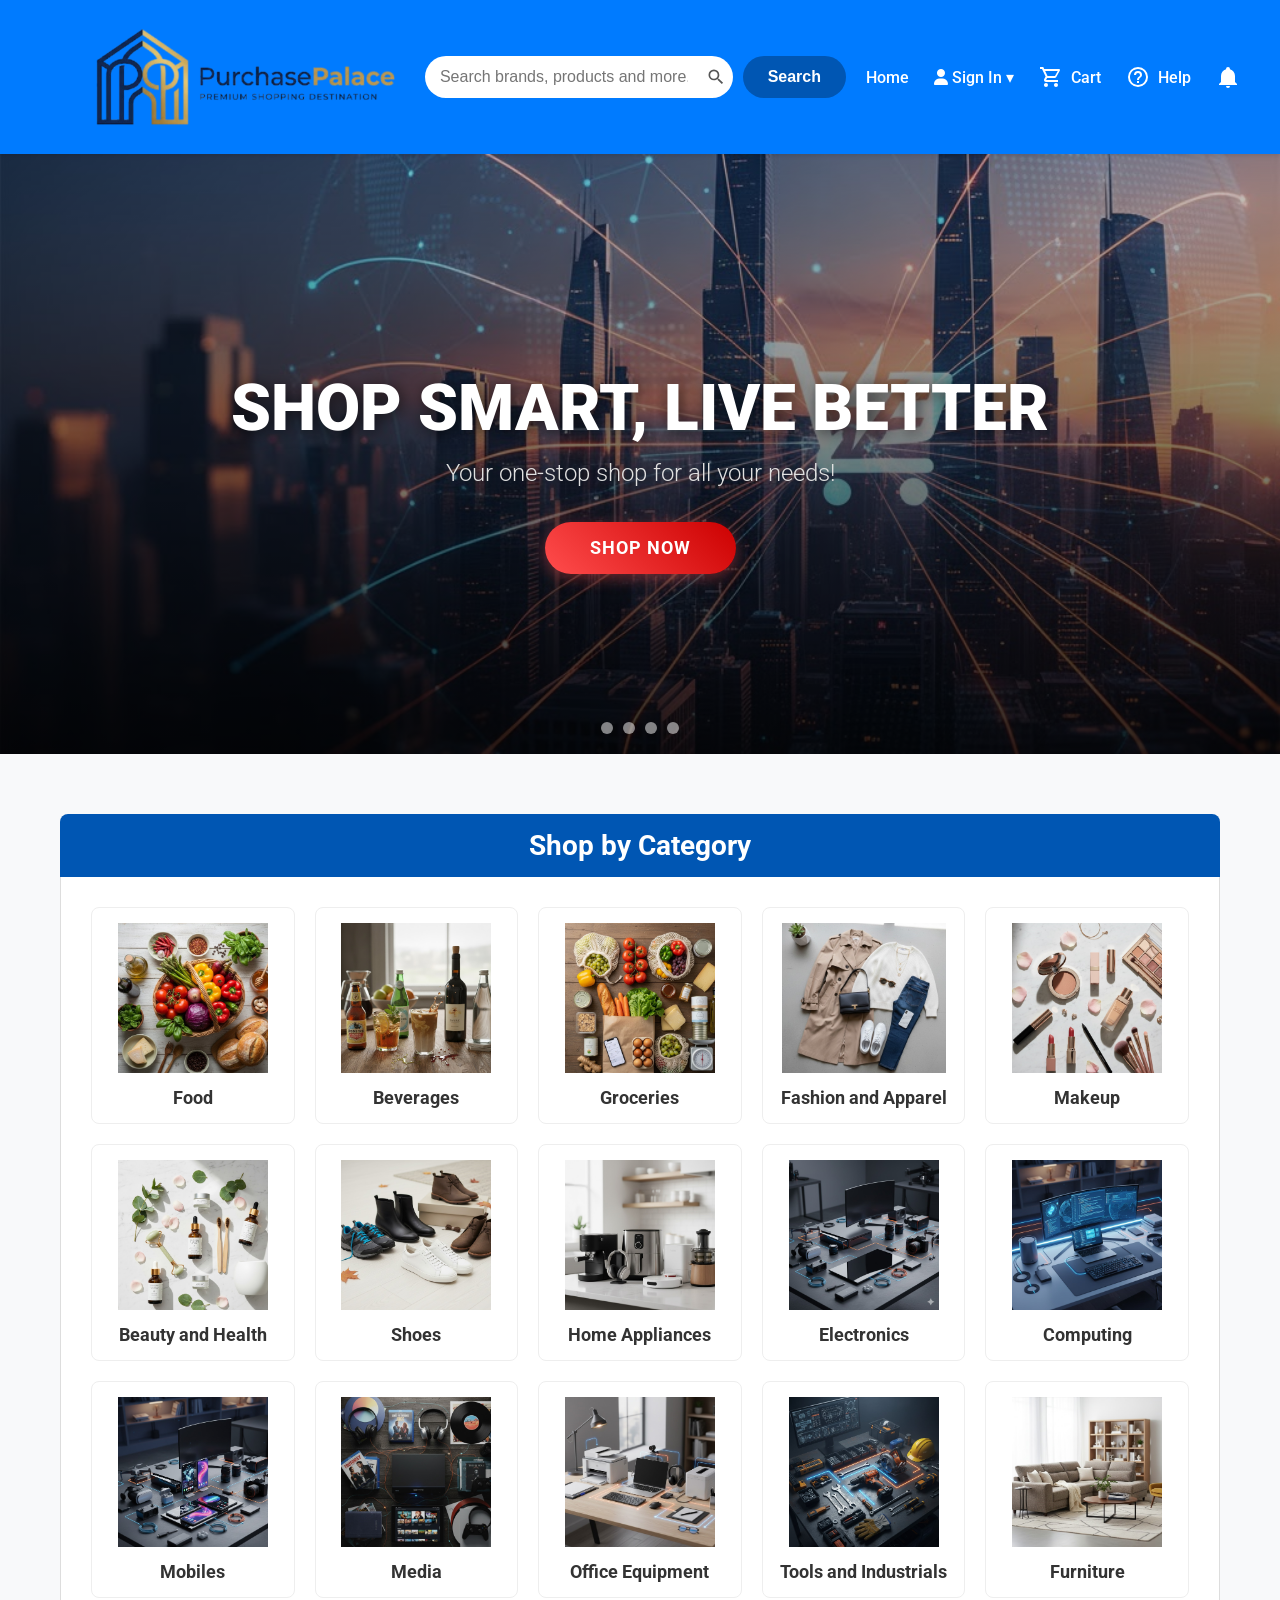
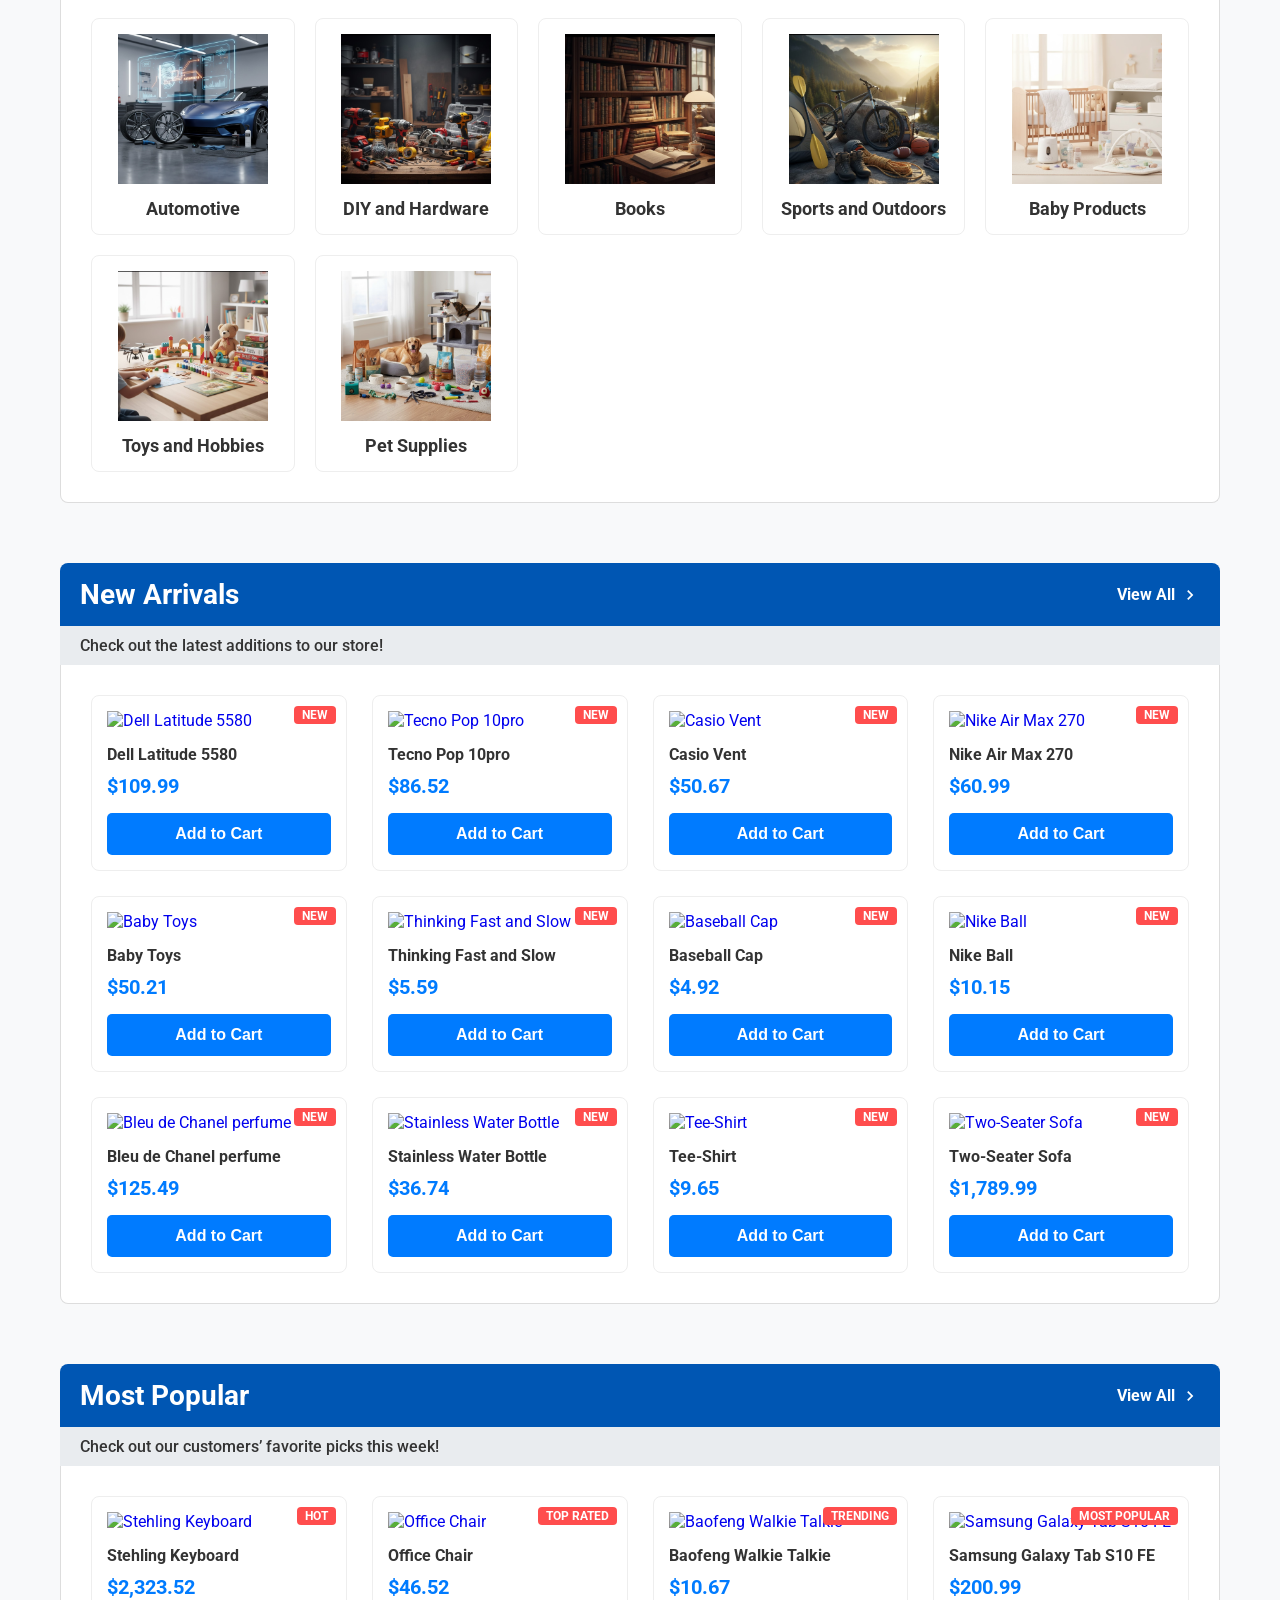
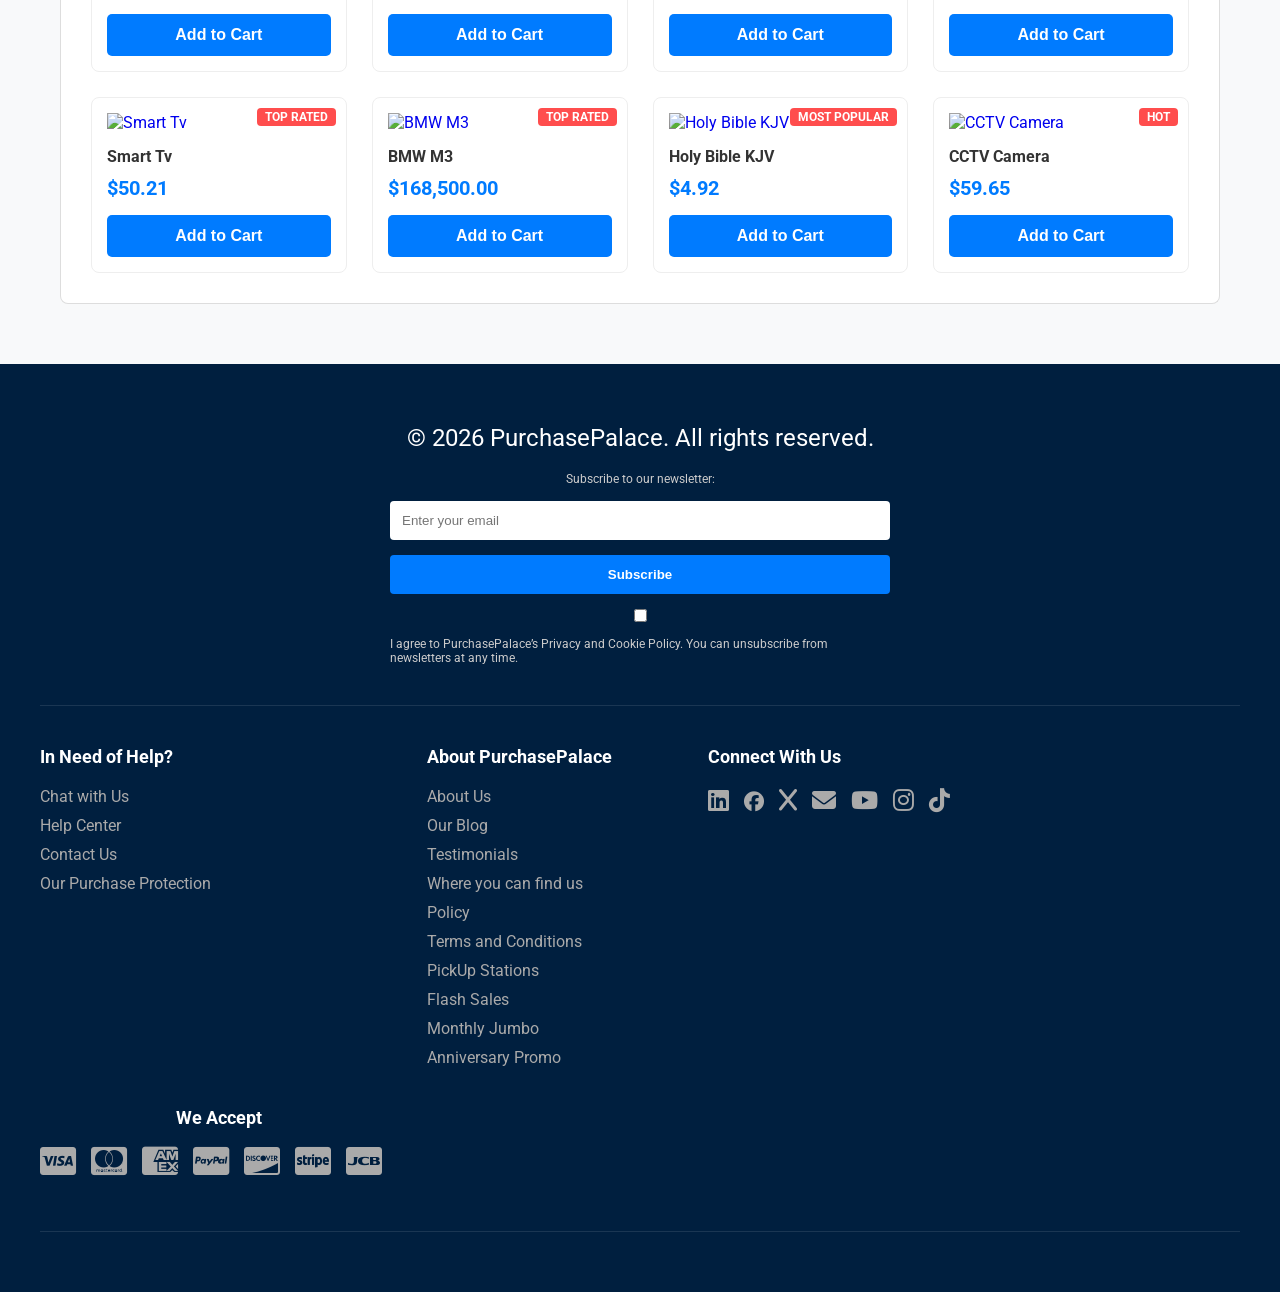
==== commit 0c78d213: "Update category links to include query parameters and enhance "Go to top" button accessibility" ====
--- a/index.html
+++ b/index.html
@@ -124,91 +124,91 @@
             <h2>Shop by Category</h2>
             <div class="categories">
                  <div class="category">
-                    <a href="products.html"><img src="img/food.jpg" alt="Food">
+                    <a href="product.html?category=food"><img src="img/food.jpg" alt="Food">
                     <h3>Food</h3></a>
                 </div>
                  <div class="category">
-                    <a href="#beverages"><img src="img/beverages.jpg" alt="Beverages">
+                    <a href="product.html?category=beverages"><img src="img/beverages.jpg" alt="Beverages">
                     <h3>Beverages</h3></a>
                 </div>
                 <div class="category">
-                    <a href="#groceries"><img src="img/groceries.jpg" alt="Groceries">
+                    <a href="product.html?category=groceries"><img src="img/groceries.jpg" alt="Groceries">
                     <h3>Groceries</h3></a>
                 </div>
                 <div class="category">
-                    <a href="#fashion"><img src="img/fashion.jpg" alt="Fashion">
+                    <a href="product.html?category=fashion"><img src="img/fashion.jpg" alt="Fashion">
                     <h3>Fashion and Apparel</h3></a>
                 </div>
                 <div class="category">
-                    <a href="#makeup"><img src="img/makeup.jpg" alt="Makeup">
+                    <a href="product.html?category=makeup"><img src="img/makeup.jpg" alt="Makeup">
                     <h3>Makeup</h3></a>
                 </div>
                 <div class="category">
-                    <a href="#beauty"><img src="img/beauty-health.jpg" alt="Beauty">
+                    <a href="product.html?category=beauty"><img src="img/beauty-health.jpg" alt="Beauty">
                     <h3>Beauty and Health</h3></a>
                 </div>
                 <div class="category">
-                    <a href="#shoes"><img src="img/shoes.jpg" alt="Shoes">
+                    <a href="product.html?category=shoes"><img src="img/shoes.jpg" alt="Shoes">
                     <h3>Shoes</h3></a>
                 </div>
                 <div class="category">
-                    <a href="#home-appliances"><img src="img/home_appliances.jpg" alt="Home Appliances">
+                    <a href="product.html?category=home-appliances"><img src="img/home_appliances.jpg" alt="Home Appliances">
                     <h3>Home Appliances</h3></a>
                 </div>
                 <div class="category">
-                    <a href="#electronics"><img src="img/electronics.jpg" alt="Electronics">
+                    <a href="product.html?category=electronics"><img src="img/electronics.jpg" alt="Electronics">
                     <h3>Electronics</h3></a>
                 </div>
                 <div class="category">
-                    <a href="#computing"><img src="img/computing.jpg" alt="Computing">
+                    <a href="product.html?category=computing"><img src="img/computing.jpg" alt="Computing">
                     <h3>Computing</h3></a>
                 </div>
                 <div class="category">
-                    <a href="#mobiles"><img src="img/mobiles.jpg" alt="Mobiles">
+                    <a href="product.html?category=mobiles"><img src="img/mobiles.jpg" alt="Mobiles">
                     <h3>Mobiles</h3></a>
                 </div>
                 <div class="category">
-                    <a href="#media"><img src="img/media.jpg" alt="Media">
+                    <a href="product.html?category=media"><img src="img/media.jpg" alt="Media">
                     <h3>Media</h3></a>
                 </div>
                 <div class="category">
-                    <a href="#office-equipment"><img src="img/office-equipment.jpg" alt="Office Equipment">
+                    <a href="product.html?category=office-equipment"><img src="img/office-equipment.jpg" alt="Office Equipment">
                     <h3>Office Equipment</h3></a>
                 </div>
                 <div class="category">
-                    <a href="#tools"><img src="img/tools.jpg" alt="Tools">
+                    <a href="product.html?category=tools"><img src="img/tools.jpg" alt="Tools">
                     <h3>Tools and Industrials</h3></a>
                 </div>
                  <div class="category">
-                    <a href="#furniture"><img src="img/furniture.jpg" alt="Furniture">
+                    <a href="product.html?category=furniture"><img src="img/furniture.jpg" alt="Furniture">
                     <h3>Furniture</h3></a>
                 </div>
                 <div class="category">
-                    <a href="#automotive"><img src="img/automotive.jpg" alt="Automotive">
+                    <a href="product.html?category=automotive"><img src="img/automotive.jpg" alt="Automotive">
                     <h3>Automotive</h3></a>
                 </div>
                 <div class="category">
-                    <a href="#diy"><img src="img/diy.jpg" alt="DIY and Hardware">
+                    <a href="product.html?category=diy"><img src="img/diy.jpg" alt="DIY and Hardware">
                     <h3>DIY and Hardware</h3></a>
                 </div>
                 <div class="category">
-                    <a href="#books"><img src="img/books.jpg" alt="Books">
+                    <a href="product.html?category=books"><img src="img/books.jpg" alt="Books">
                     <h3>Books</h3></a>
                 </div>
                 <div class="category">
-                    <a href="#sports"><img src="img/sports.jpg" alt="Sports">
+                    <a href="product.html?category=sports"><img src="img/sports.jpg" alt="Sports">
                     <h3>Sports and Outdoors</h3></a>
                 </div>
                  <div class="category">
-                    <a href="#baby-products"><img src="img/baby_products.jpg" alt="Baby Products">
+                    <a href="product.html?category=baby-products"><img src="img/baby_products.jpg" alt="Baby Products">
                     <h3>Baby Products</h3></a>
                 </div>
                 <div class="category">
-                    <a href="#toys"><img src="img/toys.jpg" alt="Toys">
+                    <a href="product.html?category=toys"><img src="img/toys.jpg" alt="Toys">
                     <h3>Toys and Hobbies</h3></a>
                 </div>
                 <div class="category">
-                    <a href="#pets"><img src="img/pets.jpg" alt="Pets">
+                    <a href="product.html?category=pets"><img src="img/pets.jpg" alt="Pets">
                     <h3>Pet Supplies</h3></a>
                 </div>
             </div>
@@ -296,10 +296,11 @@
             </div>
         </footer>
 
-         <button id="myBtn"><img src="img/image.png"> </button>
+         <button id="myBtn" title="Go to top"><i class="fas fa-arrow-up"></i></button>
     </main>
 
     <script src="js/products.js"></script>
     <script src="js/main.js"></script>
+    <script src="js/category-manager.js"></script>
 </body>
 </html>
--- a/styles.css
+++ b/styles.css
@@ -350,6 +350,29 @@
   box-shadow: 0 10px 20px rgba(255, 77, 77, 0.6);
 }
 
+.slider-dots {
+    position: absolute;
+    bottom: 20px;
+    left: 50%;
+    transform: translateX(-50%);
+    display: flex;
+    gap: 10px;
+    z-index: 5; /* Sit on top of the images */
+}
+.dot {
+    width: 12px;
+    height: 12px;
+    background-color: rgba(255, 255, 255, 0.5);
+    border-radius: 50%;
+    cursor: pointer;
+    transition: background-color 0.3s, transform 0.2s; /* Add transform */
+}
+
+.dot:hover {
+    background-color: white; /* Highlight on hover */
+    transform: scale(1.2); /* Grow slightly on hover */
+}
+
 /* 4. THE MAGIC ANIMATION (Fade In Up) */
 @keyframes fadeInUp {
   from {
@@ -553,6 +576,32 @@
   /* REMOVED: Rotation effects. Keep e-commerce clean. */
 }
 
+
+.back-link {
+    background: none;
+    border: none;
+    color: #007bff;
+    cursor: pointer;
+    font-size: 0.9rem;
+    margin-left: 15px;
+    display: inline-flex;
+    align-items: center;
+    gap: 5px;
+    transition: color 0.2s;
+}
+
+.back-link:hover {
+    color: #0056b3;
+    text-decoration: underline;
+}
+
+/* On mobile, maybe give it more space */
+@media (max-width: 768px) {
+    .back-link {
+        display: block;
+        margin: 10px 0;
+    }
+}
 /* =========================================
    FOOTER
    ========================================= */
@@ -664,7 +713,6 @@
    BACK TO TOP BUTTON
    ========================================= */
 #myBtn {
-  display: none;
   position: fixed;
   bottom: 30px;
   right: 30px;
@@ -677,10 +725,22 @@
   height: 50px;
   border-radius: 50%;
   box-shadow: 0 4px 10px rgba(0, 0, 0, 0.3);
-  transition: background-color 0.3s;
-}
+  
+  /* Initial State: Hidden but ready */
+  opacity: 0;
+  visibility: hidden;
+  transition: all 0.3s ease;
+}
+
+/* This class will be added by JavaScript */
+#myBtn.show {
+  opacity: 1;
+  visibility: visible;
+}
+
 #myBtn:hover {
   background-color: #0056b3;
+  transform: translateY(-5px);
 }
 /* =========================================
    MOBILE RESPONSIVENESS
@@ -1113,3 +1173,86 @@
     flex-direction: column; /* Stack buttons */
   }
 }
+
+
+
+
+.thank-you-container {
+    text-align: center;
+    padding: 100px 20px;
+    max-width: 600px;
+    margin: 0 auto;
+}
+
+.success-icon {
+    font-size: 80px;
+    color: #28a745;
+    margin-bottom: 20px;
+    animation: scaleUp 0.5s ease-out;
+}
+
+.order-details-box {
+    background: #f8f9fa;
+    padding: 20px;
+    border-radius: 10px;
+    margin: 30px 0;
+    border: 1px dashed #ccc;
+}
+
+@keyframes scaleUp {
+    0% { transform: scale(0); }
+    100% { transform: scale(1); }
+}
+
+
+#facebookbtn, #googlebtn {
+    display: flex;
+    align-items: center;
+    justify-content: center; /* Centers the text and icon together */
+    padding: 12px; /* Uniform padding */
+    gap: 15px;
+}
+
+#facebook, #google {
+    margin-right: 0; /* Reset your manual margins */
+    font-size: 20px;
+}
+
+
+/* --- TOAST NOTIFICATIONS --- */
+#toast-container {
+    position: fixed;
+    top: 20px;
+    right: 20px;
+    z-index: 9999;
+}
+
+.toast {
+    background: white;
+    color: #333;
+    padding: 12px 20px;
+    border-radius: 8px;
+    box-shadow: 0 5px 15px rgba(0,0,0,0.2);
+    display: flex;
+    align-items: center;
+    gap: 12px;
+    margin-bottom: 10px;
+    border-left: 5px solid #28a745; /* Success Green */
+    animation: slideIn 0.4s ease forwards, fadeOut 0.4s ease 2.5s forwards;
+}
+
+.toast svg {
+    width: 20px;
+    height: 20px;
+    fill: #28a745;
+}
+
+@keyframes slideIn {
+    from { transform: translateX(100%); opacity: 0; }
+    to { transform: translateX(0); opacity: 1; }
+}
+
+@keyframes fadeOut {
+    from { opacity: 1; transform: translateX(0); }
+    to { opacity: 0; transform: translateX(20px); }
+}
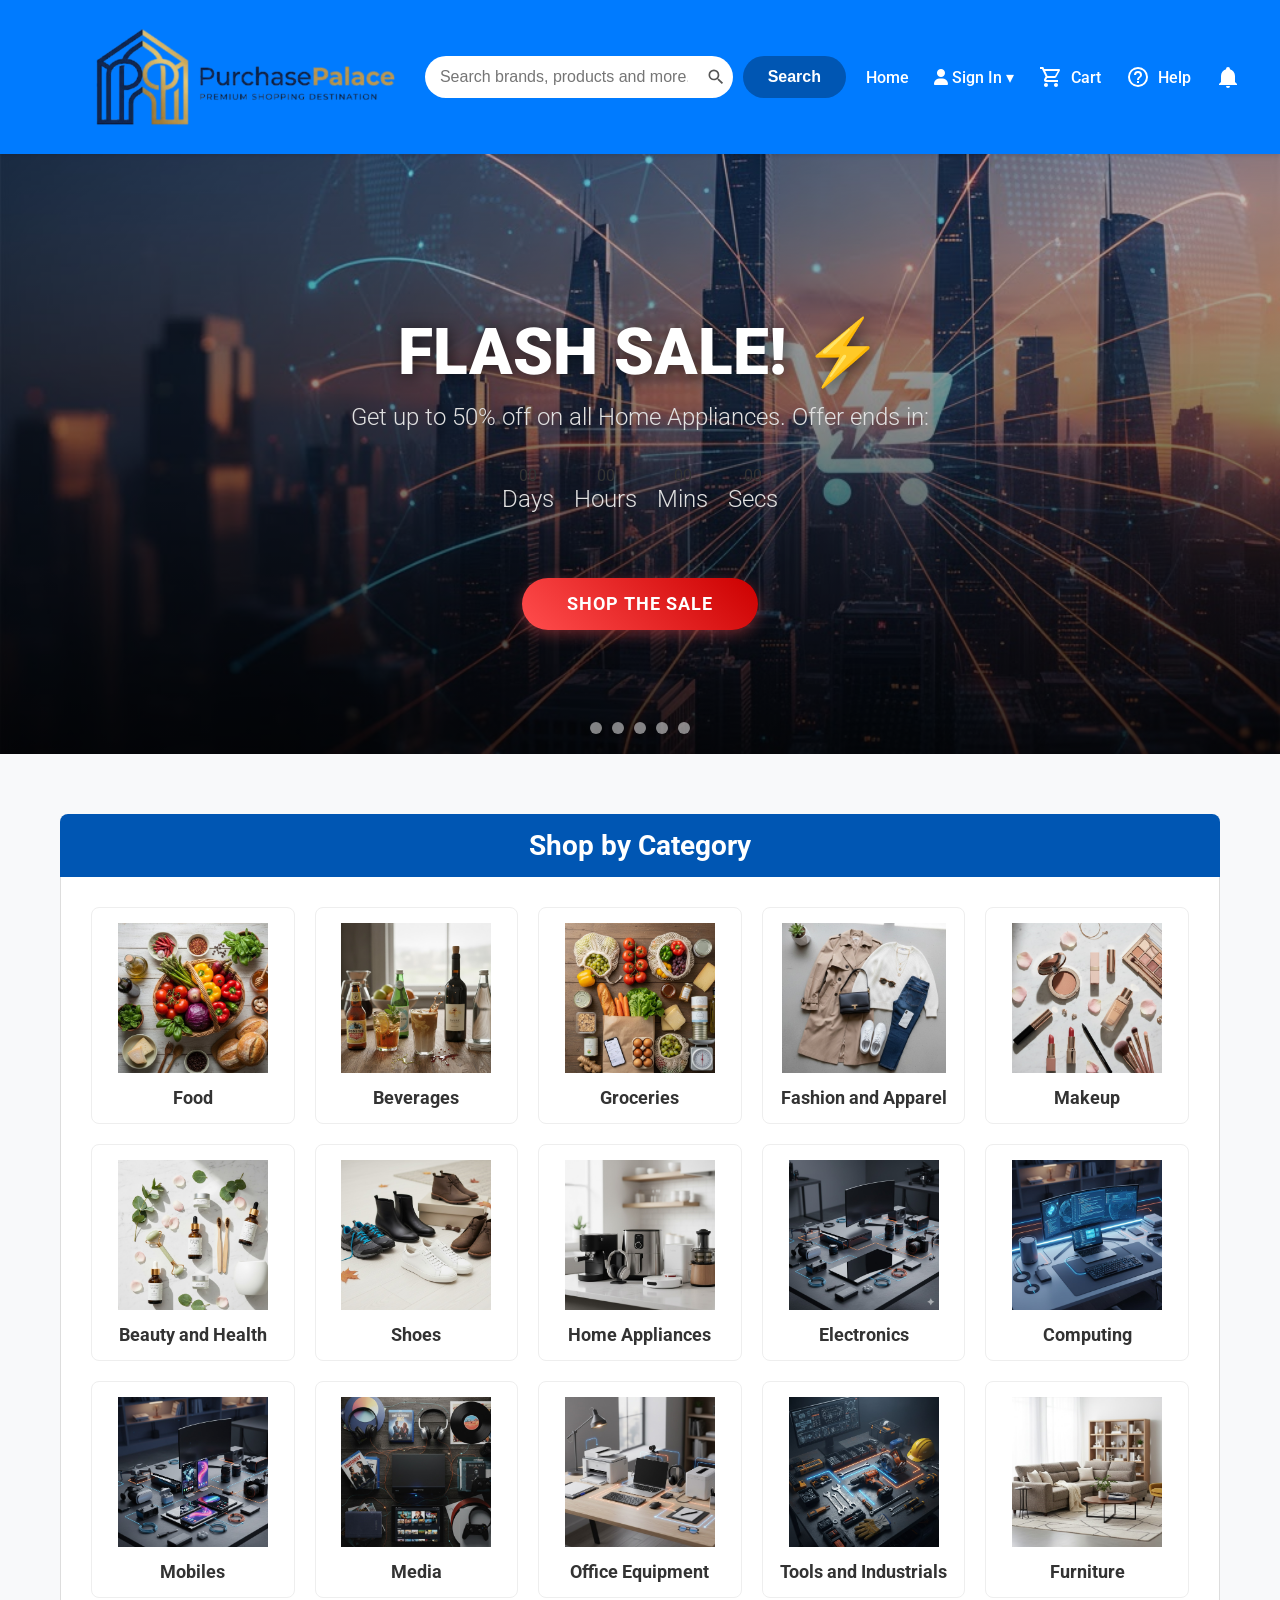
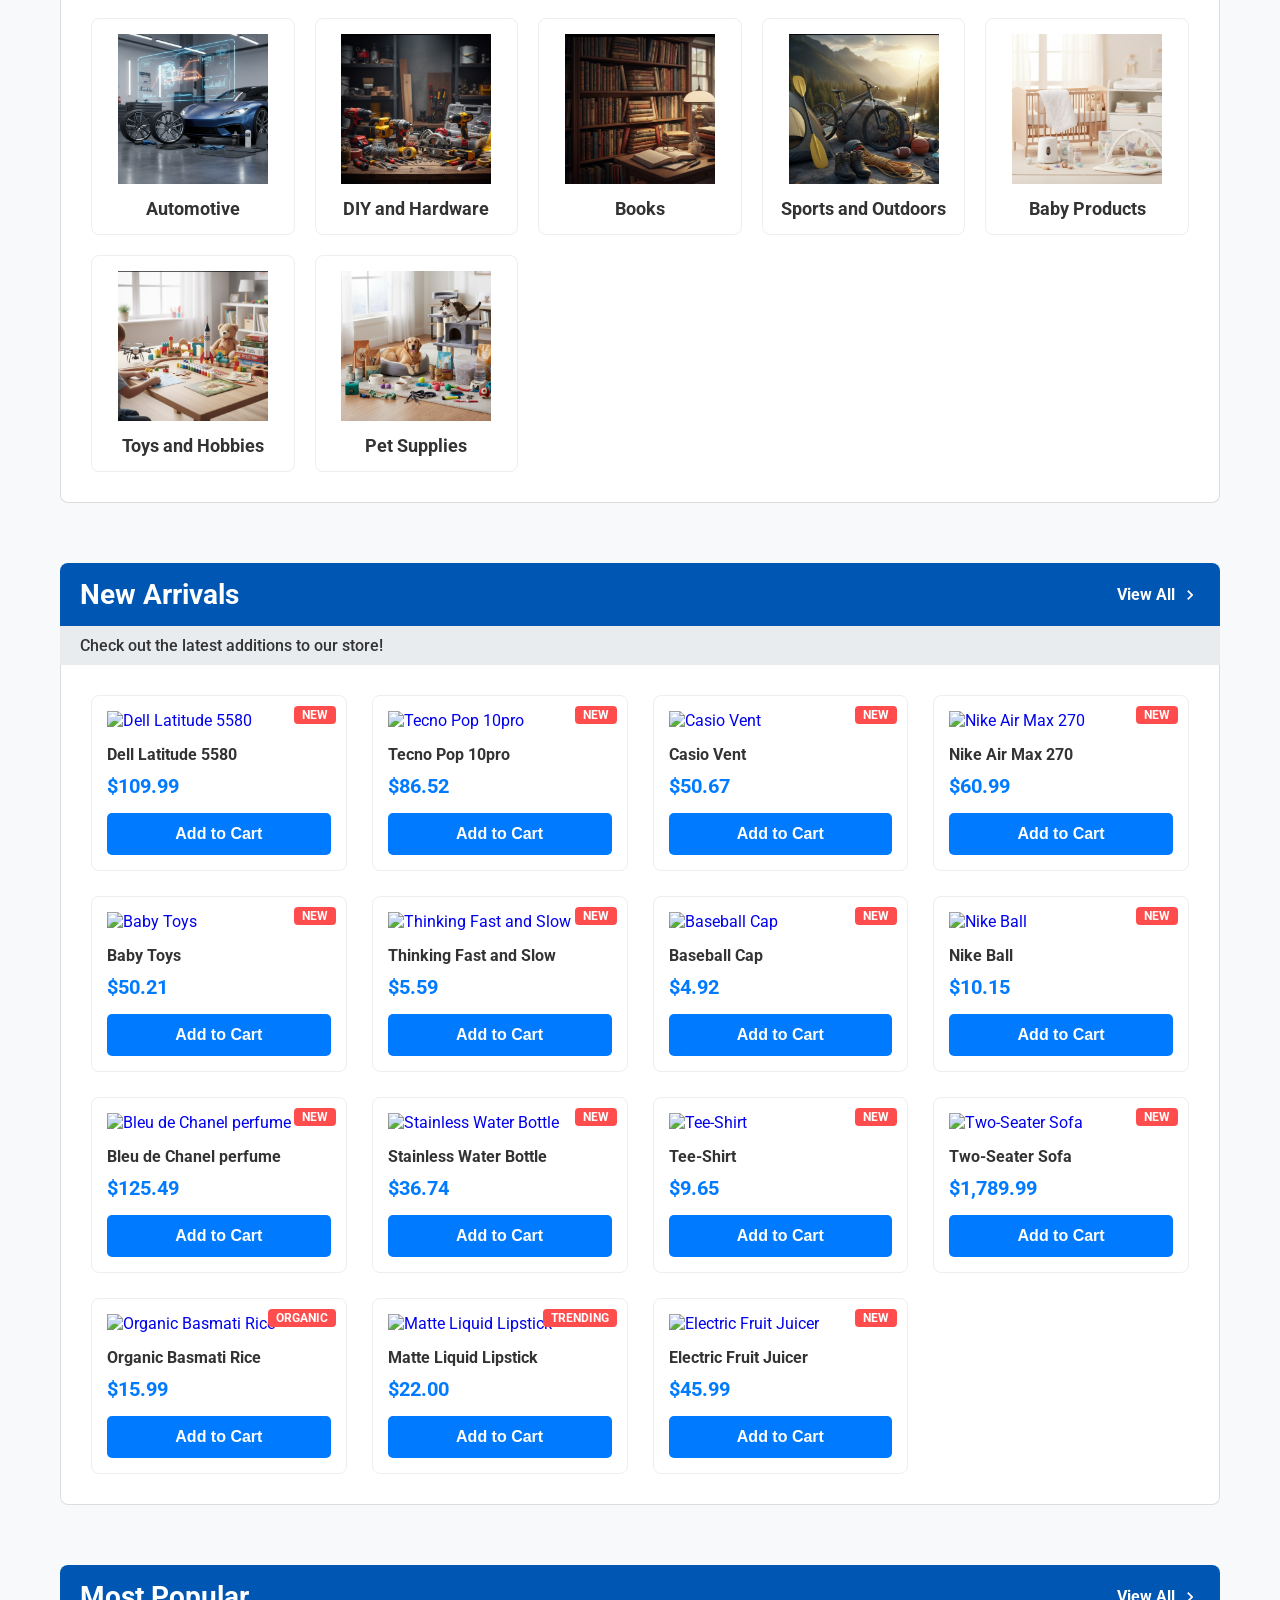
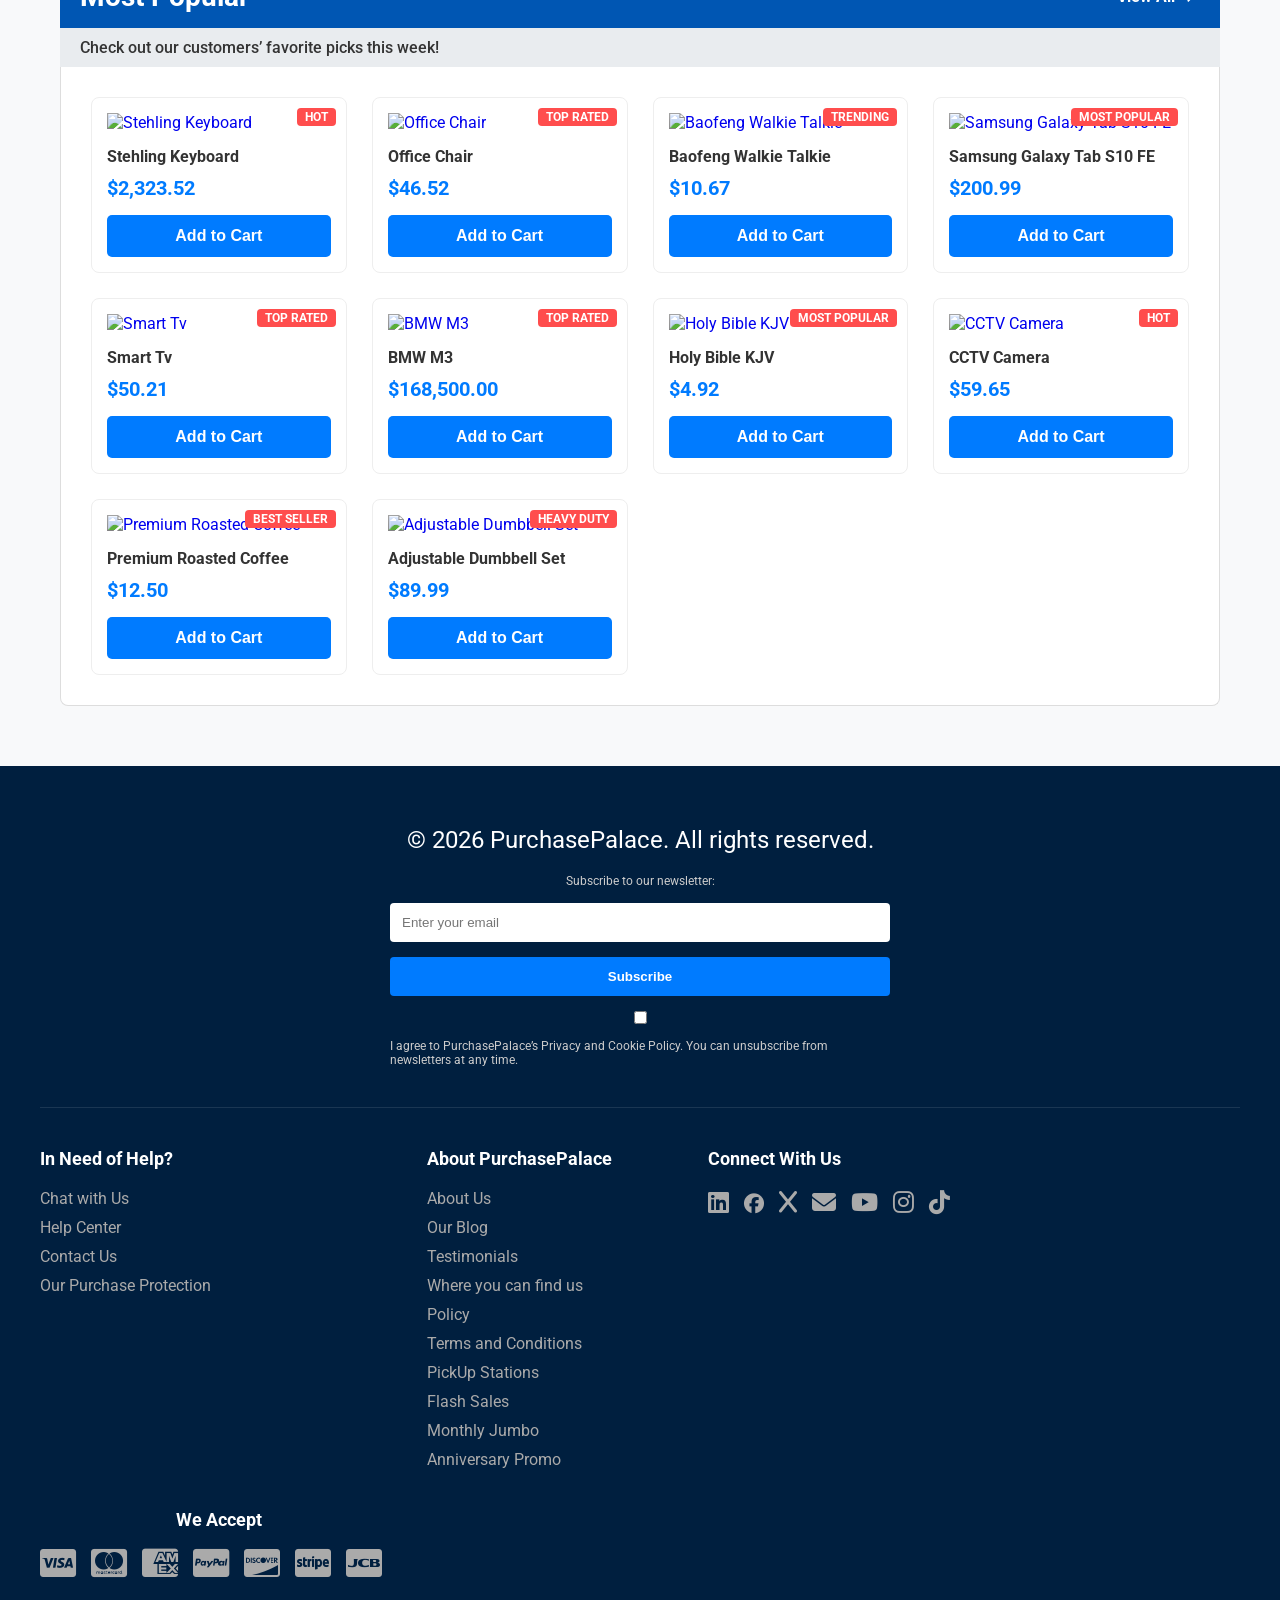
==== commit a871b92d: "Add flash sale section with countdown timer and call-to-action button" ====
--- a/index.html
+++ b/index.html
@@ -84,6 +84,35 @@
     <main>
         <section class="hero-slider">
             <div class="slide active" style="background-image: url('img/bg.jpg');">
+                <div class="hero-overlay"></div>
+                <div class="hero-content">
+    <h1>Flash Sale! ⚡</h1>
+    <p>Get up to 50% off on all Home Appliances. Offer ends in:</p>
+    
+    <div id="countdown" style="display: flex; justify-content: center; gap: 20px; margin-bottom: 30px;">
+        <div class="time-box">
+            <span id="days">00</span>
+            <p>Days</p>
+        </div>
+        <div class="time-box">
+            <span id="hours">00</span>
+            <p>Hours</p>
+        </div>
+        <div class="time-box">
+            <span id="minutes">00</span>
+            <p>Mins</p>
+        </div>
+        <div class="time-box">
+            <span id="seconds">00</span>
+            <p>Secs</p>
+        </div>
+    </div>
+
+    <a href="product.html?category=home-appliances" class="cta-btn">Shop the Sale</a>
+</div>
+            </div>
+
+            <div class="slide" style="background-image: url('img/bg.jpg');">
                 <div class="hero-overlay"></div>
                 <div class="hero-content">
                     <h1>Shop Smart, Live Better</h1>
--- a/styles.css
+++ b/styles.css
@@ -513,17 +513,17 @@
   border-top: none;
   border-radius: 0 0 8px 8px;
 }
+
 .product-card {
-  position: relative;
-  border: 1px solid #eee;
-  border-radius: 8px;
-  padding: 15px;
-  background: #fff;
-  transition:
-    transform 0.3s ease,
-    box-shadow 0.3s ease;
-  display: flex;
-  flex-direction: column;
+  position: relative; /* This is the "anchor" for the badge */
+    border: 1px solid #eee;
+    border-radius: 8px;
+    padding: 15px;
+    background: #fff;
+    transition: transform 0.3s, box-shadow 0.3s;
+    display: flex;
+    flex-direction: column;
+    margin-top: 0;
 }
 .product-card img {
   width: 100%;
@@ -543,18 +543,31 @@
   font-weight: bold;
   margin-bottom: 15px;
 }
+/* Base style for all labels */
 .product-card .label {
-  position: absolute;
-  top: 10px;
-  right: 10px;
-  background-color: #ff4d4d; /* Red for badges */
-  color: white;
-  padding: 4px 8px;
-  border-radius: 4px;
-  font-size: 12px;
-  font-weight: bold;
-  text-transform: uppercase;
-}
+    position: absolute;
+    top: 10px;
+    right: 10px;
+    padding: 5px 10px;
+    border-radius: 4px;
+    font-size: 12px;
+    font-weight: bold;
+    text-transform: uppercase;
+    z-index: 5;
+    color: white;
+}
+
+/* Specific color for Sale badges */
+.sale-badge {
+    background-color: #28a745; /* Green for Savings */
+}
+
+/* Standard color for New/Other badges */
+.label:not(.sale-badge) {
+    background-color: #ff4d4d; /* Red for New */
+}
+/* Ensure the card is the "anchor" for the badge */
+
 .add-to-cart {
   width: 100%;
   padding: 12px;
@@ -1148,22 +1161,41 @@
 }
 
 .add-to-cart-large {
-  background-color: white;
-  border: 2px solid #007bff;
-  color: #007bff;
-}
-
-.buy-now-btn {
+  width: 100%;
+  padding: 12px;
+  border: none;
+  border-radius: 5px;
   background-color: #007bff;
   color: white;
+  cursor: pointer;
+  font-weight: bold;
+  font-size: 16px;
+  transition: background-color 0.3s ease;
+}
+
+.buy-now-btn {
+ width: 100%;
+  padding: 12px;
+  border: none;
+  border-radius: 5px;
+  background-color: #28a745;
+  color: white;
+  cursor: pointer;
+  font-weight: bold;
+  font-size: 16px;
+  transition: background-color 0.3s ease;
 }
 
 .add-to-cart-large:hover,
 .buy-now-btn:hover {
   transform: translateY(-2px);
   box-shadow: 0 4px 8px rgba(0, 0, 0, 0.1);
-}
-
+  cursor: pointer;
+}
+
+.buy-now-btn:hover {
+  background-color: #218838;
+}
 /* Mobile Responsiveness */
 @media (max-width: 768px) {
   .product-layout {
@@ -1255,4 +1287,46 @@
 @keyframes fadeOut {
     from { opacity: 1; transform: translateX(0); }
     to { opacity: 0; transform: translateX(20px); }
-}+}
+
+.shop-container {
+    display: grid;
+    grid-template-columns: 250px 1fr; /* Sidebar is 250px, Grid takes rest */
+    gap: 30px;
+    max-width: 1200px;
+    margin: 40px auto;
+}
+
+.sidebar {
+    background: #f9f9f9;
+    padding: 20px;
+    border-radius: 8px;
+    height: fit-content;
+}
+
+.price-filters {
+    list-style: none;
+    padding: 0;
+}
+
+.price-filters li {
+    margin: 10px 0;
+}
+
+.price-link {
+    text-decoration: none;
+    color: #555;
+    transition: color 0.3s;
+}
+
+.price-link:hover {
+    color: #007bff;
+    font-weight: bold;
+}
+
+@media (max-width: 768px) {
+    .shop-container {
+        grid-template-columns: 1fr; /* Stack on mobile */
+    }
+}
+
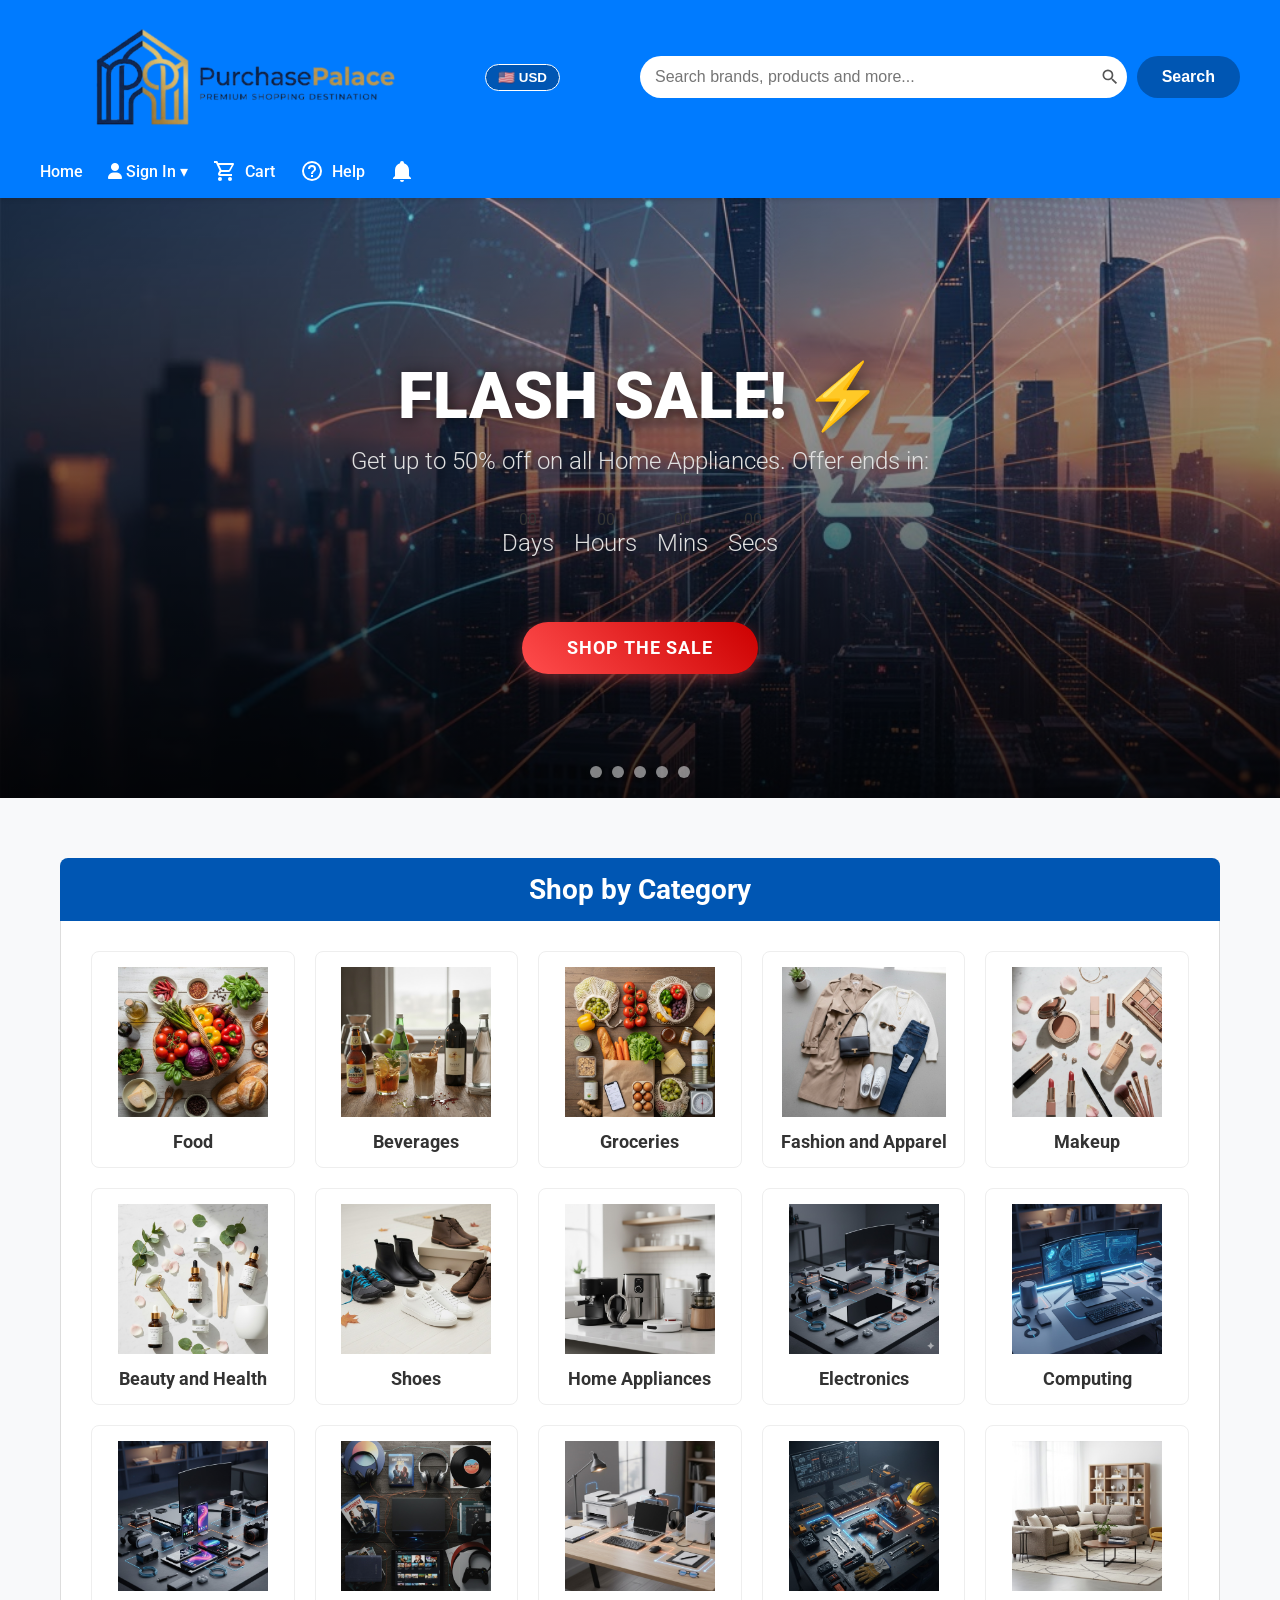
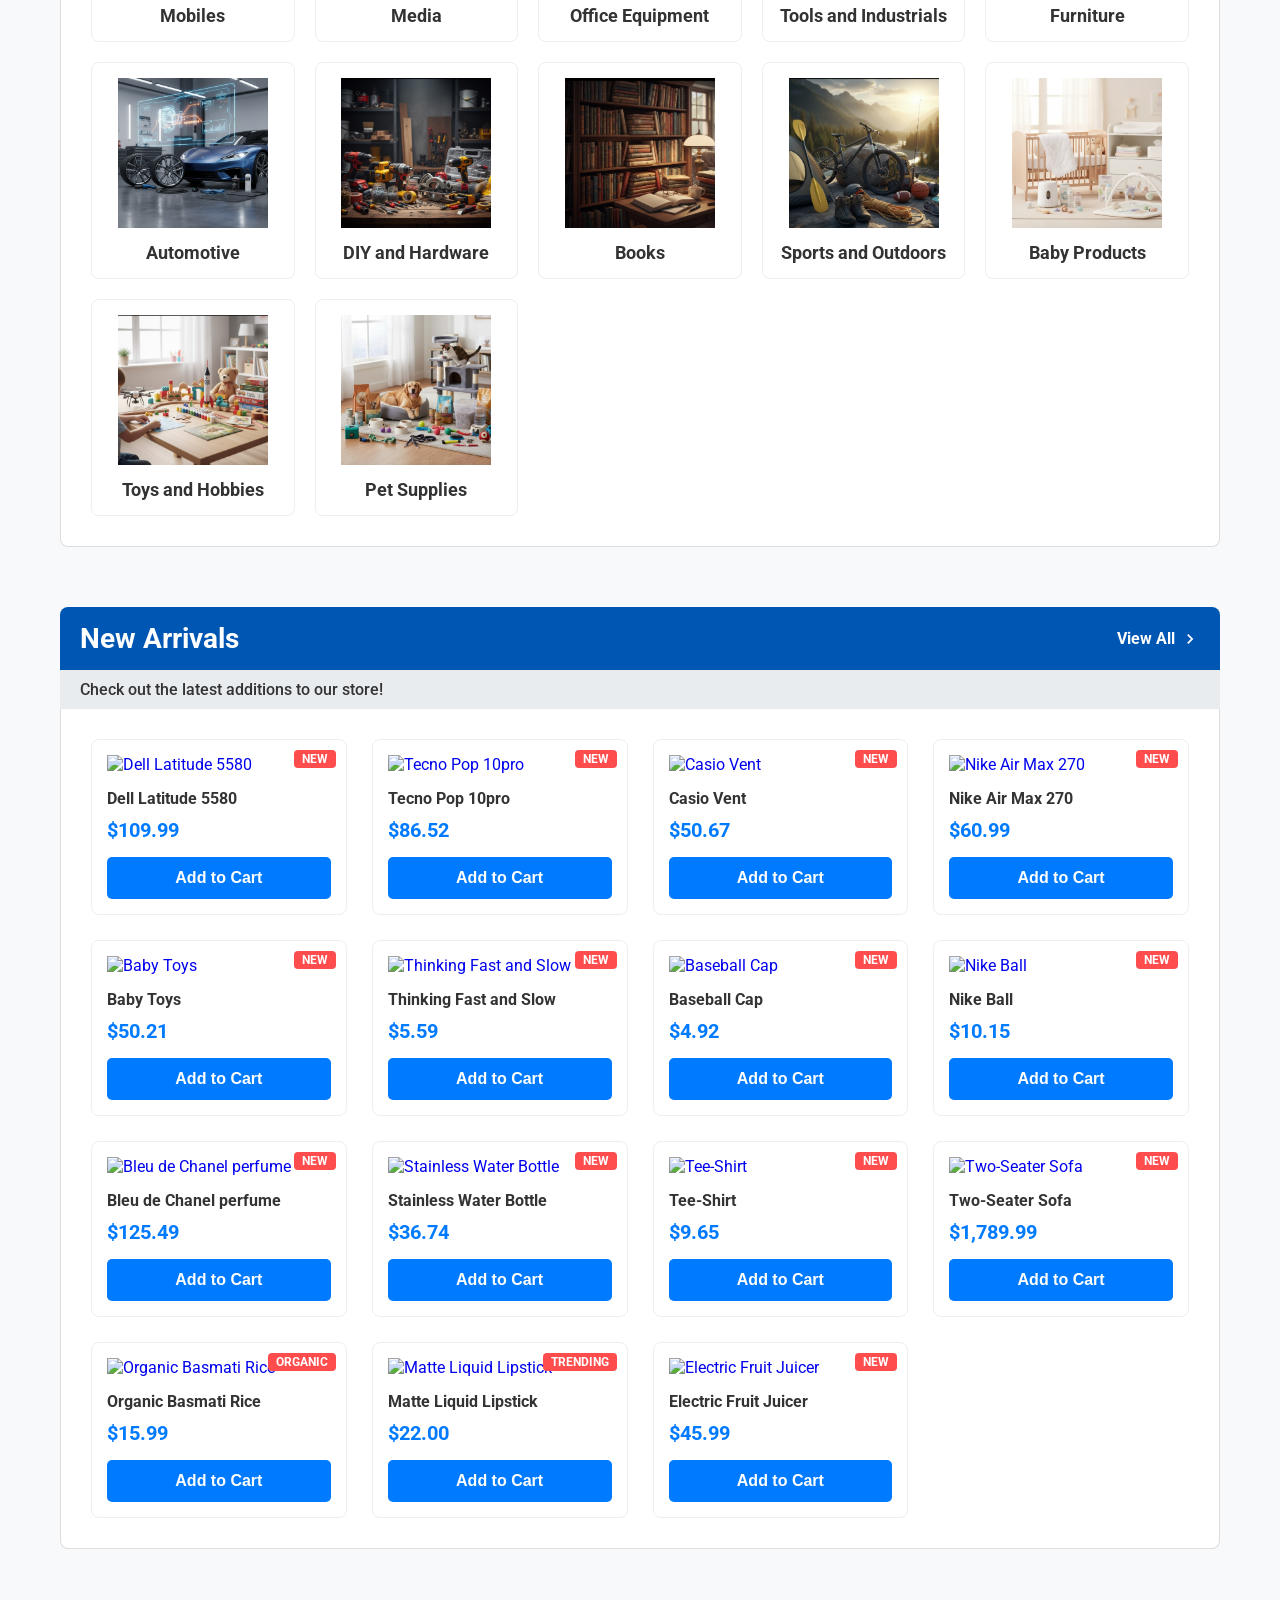
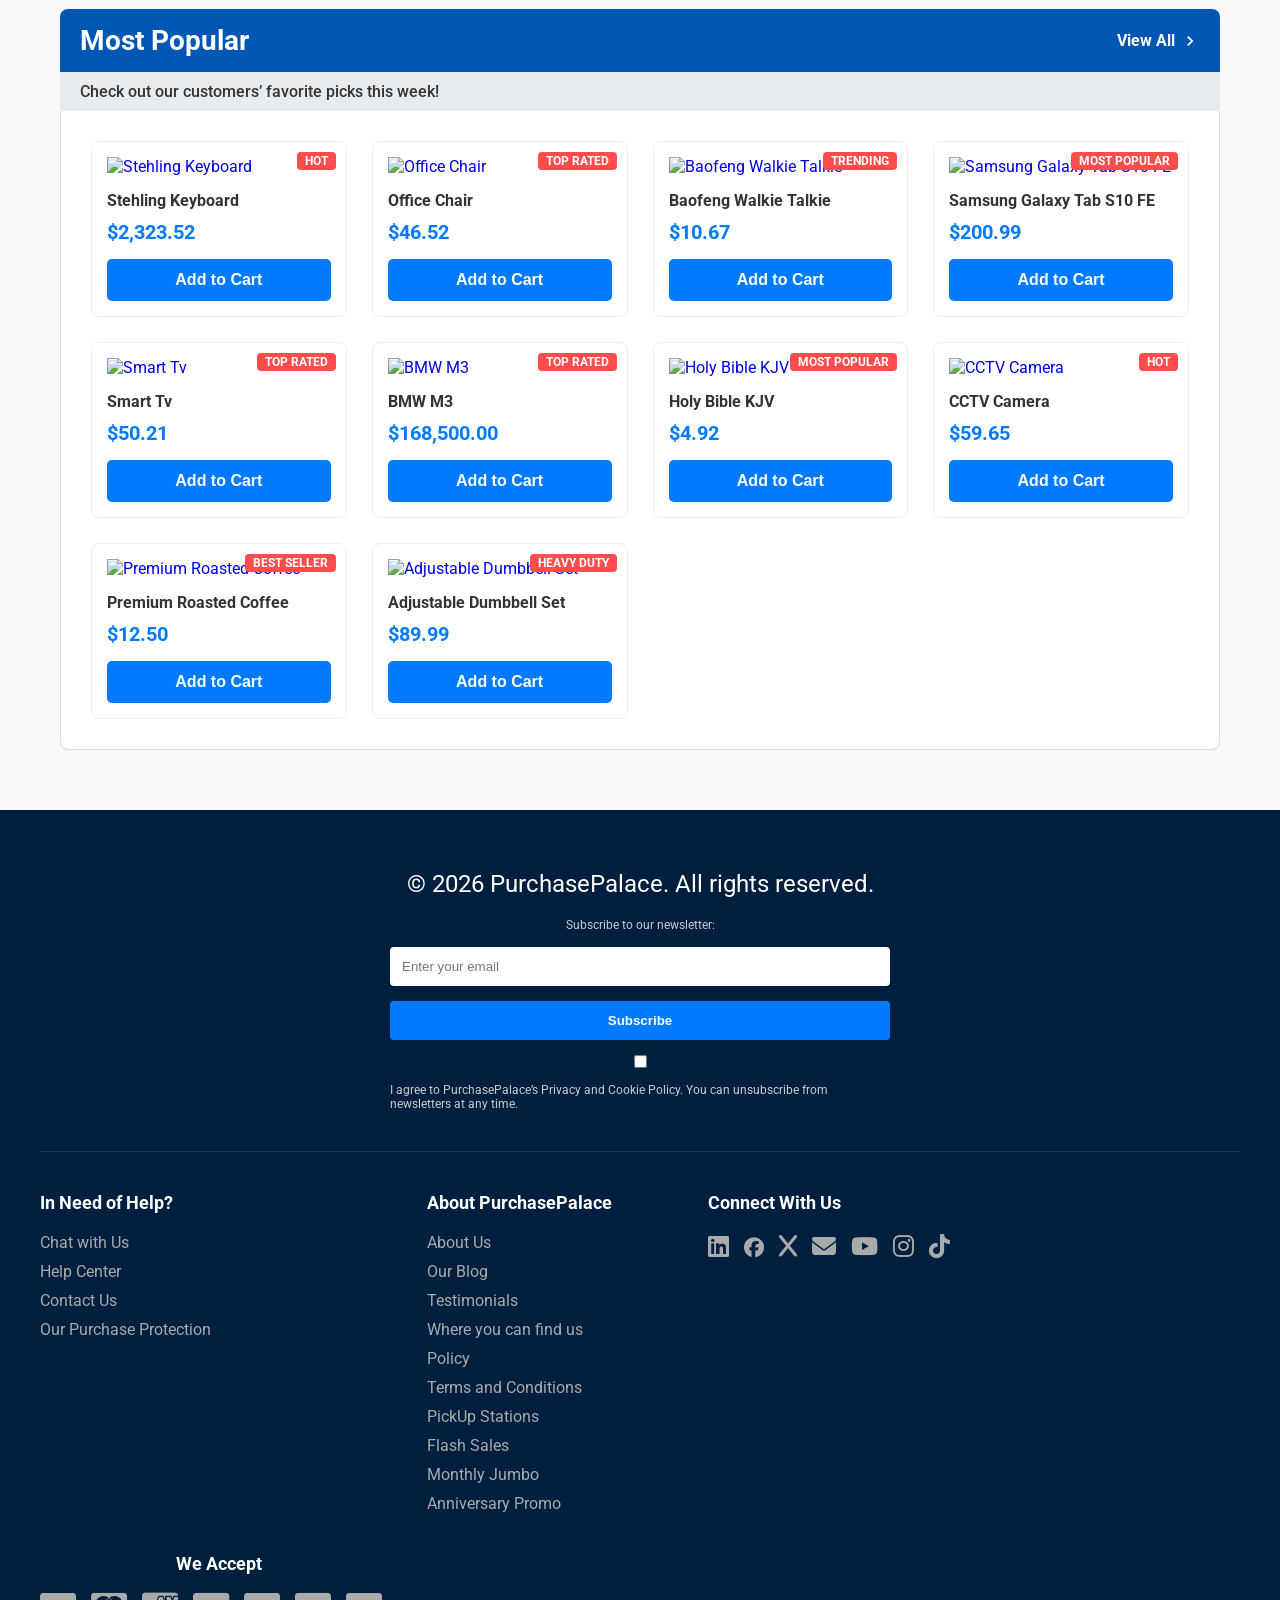
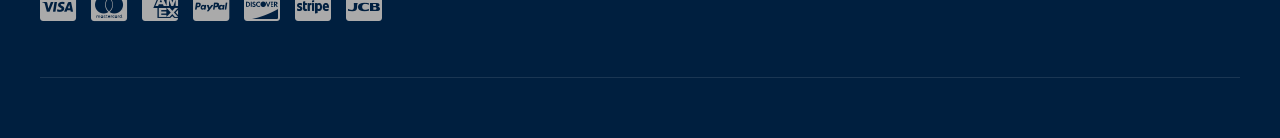
==== commit 45ed14c8: "Add currency toggle button and update wishlist links in navigation" ====
--- a/index.html
+++ b/index.html
@@ -14,6 +14,9 @@
     <header>
         <a href="index.html"><img src="img/pplogo.png" alt="PurchasePalace Logo"></a>
         
+        <button id="currency-toggle" onclick="toggleCurrency()" style="background:#0056b3; color:white; border:1px solid white; padding:5px 12px; border-radius:20px; cursor:pointer; font-weight:bold;">
+    🇺🇸 USD
+</button>
         <div class="search-bar">
             <input type="text" id="search-input" placeholder="Search brands, products and more...">
             <svg xmlns="http://www.w3.org/2000/svg" viewBox="0 0 24 24"><title>Search</title><path d="M9.5,3A6.5,6.5 0 0,1 16,9.5C16,11.11 15.41,12.59 14.44,13.73L14.71,14H15.5L20.5,19L19,20.5L14,15.5V14.71L13.73,14.44C12.59,15.41 11.11,16 9.5,16A6.5,6.5 0 0,1 3,9.5A6.5,6.5 0 0,1 9.5,3M9.5,5C7,5 5,7 5,9.5C5,12 7,14 9.5,14C12,14 14,12 14,9.5C14,7 12,5 9.5,5Z" /></svg>
@@ -41,7 +44,7 @@
                 <a href="signin.html?redirect=orders.html">
                     <i class="fas fa-box"></i> Orders
                 </a>
-                <a href="signin.html?redirect=wishlist.html">
+                <a href="wishlist.html">
                     <i class="fas fa-heart"></i> Wishlist
                 </a>
             </div>
@@ -50,12 +53,12 @@
 
     <div id="user-view" style="display: none;">
         <div class="user-menu-container">
-            <button class="user-btn">Hi, David ▾</button>
+            <button class="user-btn"><i class="fas fa-user"></i>Hi, David ▾</button>
             <div class="dropdown-content">
                 <a href="#"><i class="fas fa-user"></i> My Account</a>
                 <a href="#"><i class="fas fa-box"></i> Orders</a>
                 <a href="#"><i class="fas fa-envelope"></i> Inbox</a>
-                <a href="#"><i class="fas fa-heart"></i> Wishlist</a>
+                <a href="wishlist.html"><i class="fas fa-heart"></i> Wishlist</a>
                 <hr style="color: blue; margin-top: 20px; margin-bottom: 10px;">
                 <a href="#" id="logout-btn" style="color: #ff4d4d;"><i class="fas fa-sign-out-alt"></i> Logout</a>
             </div>
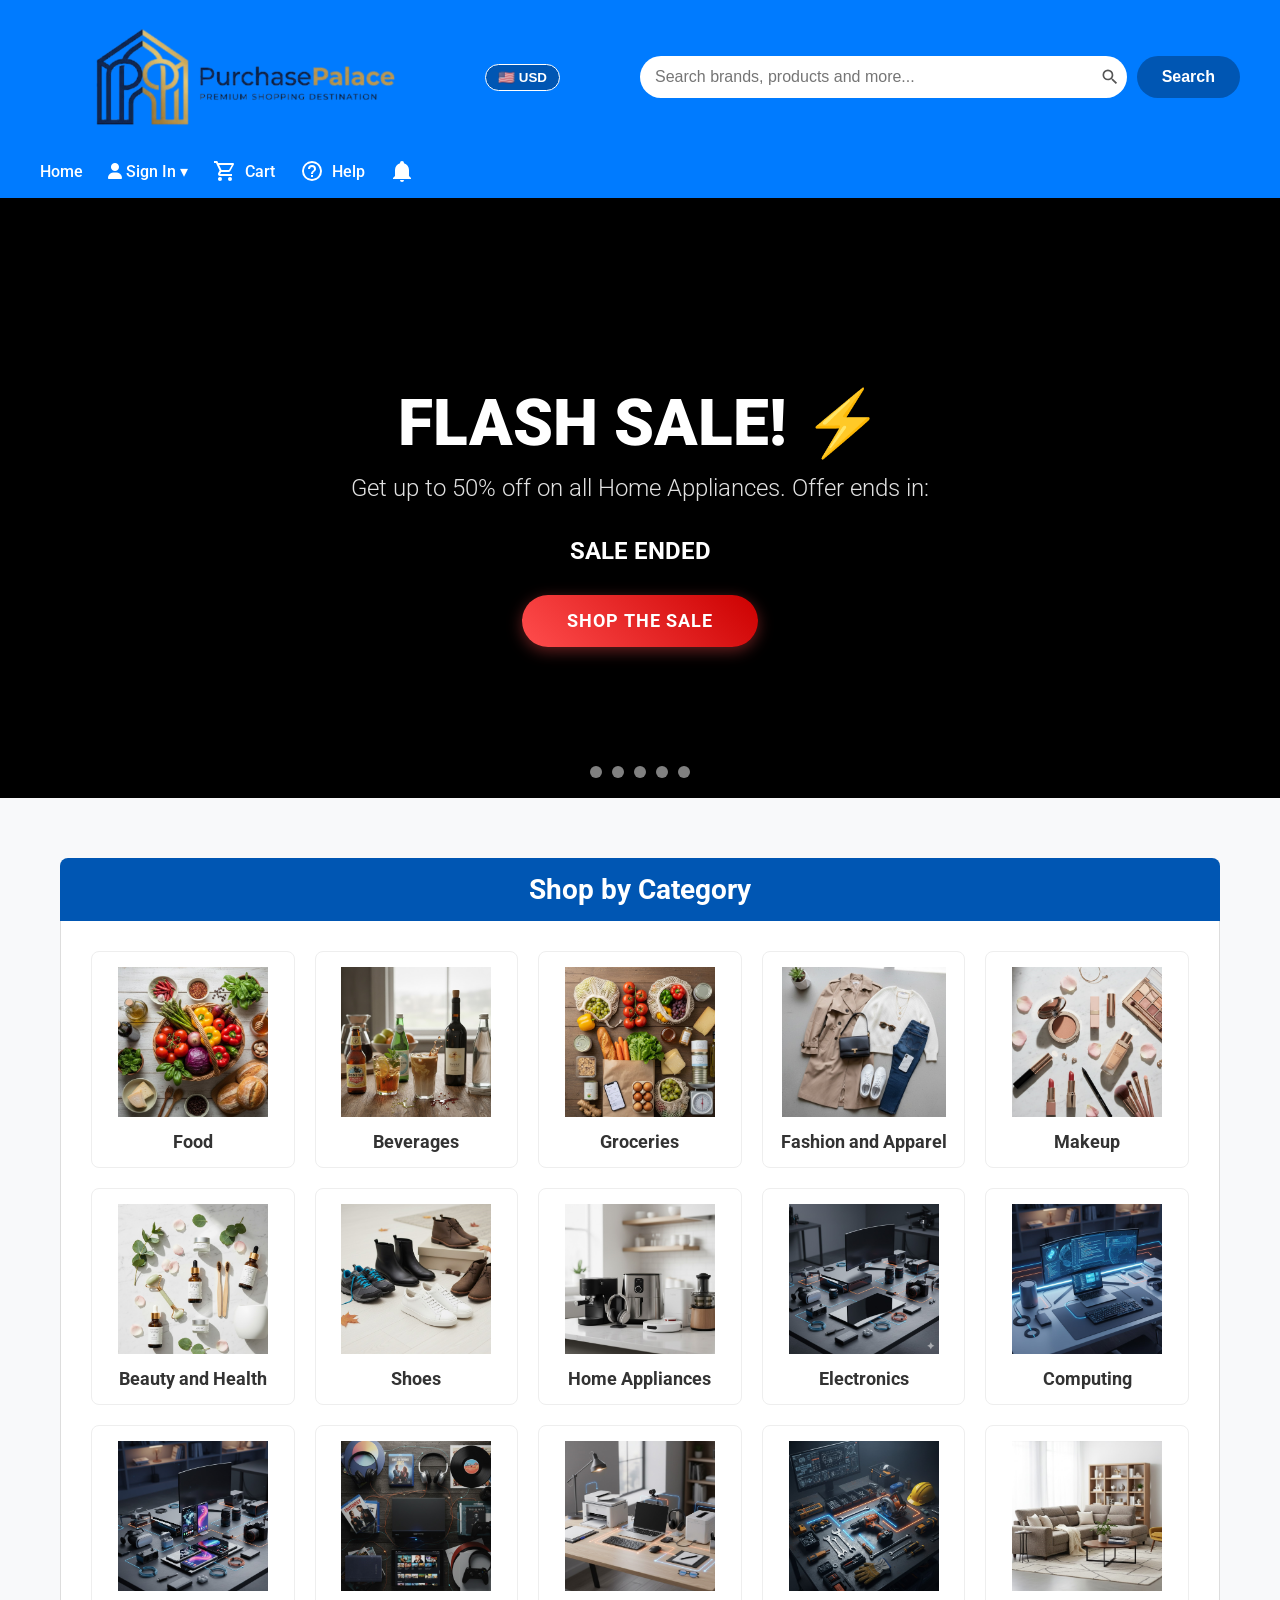
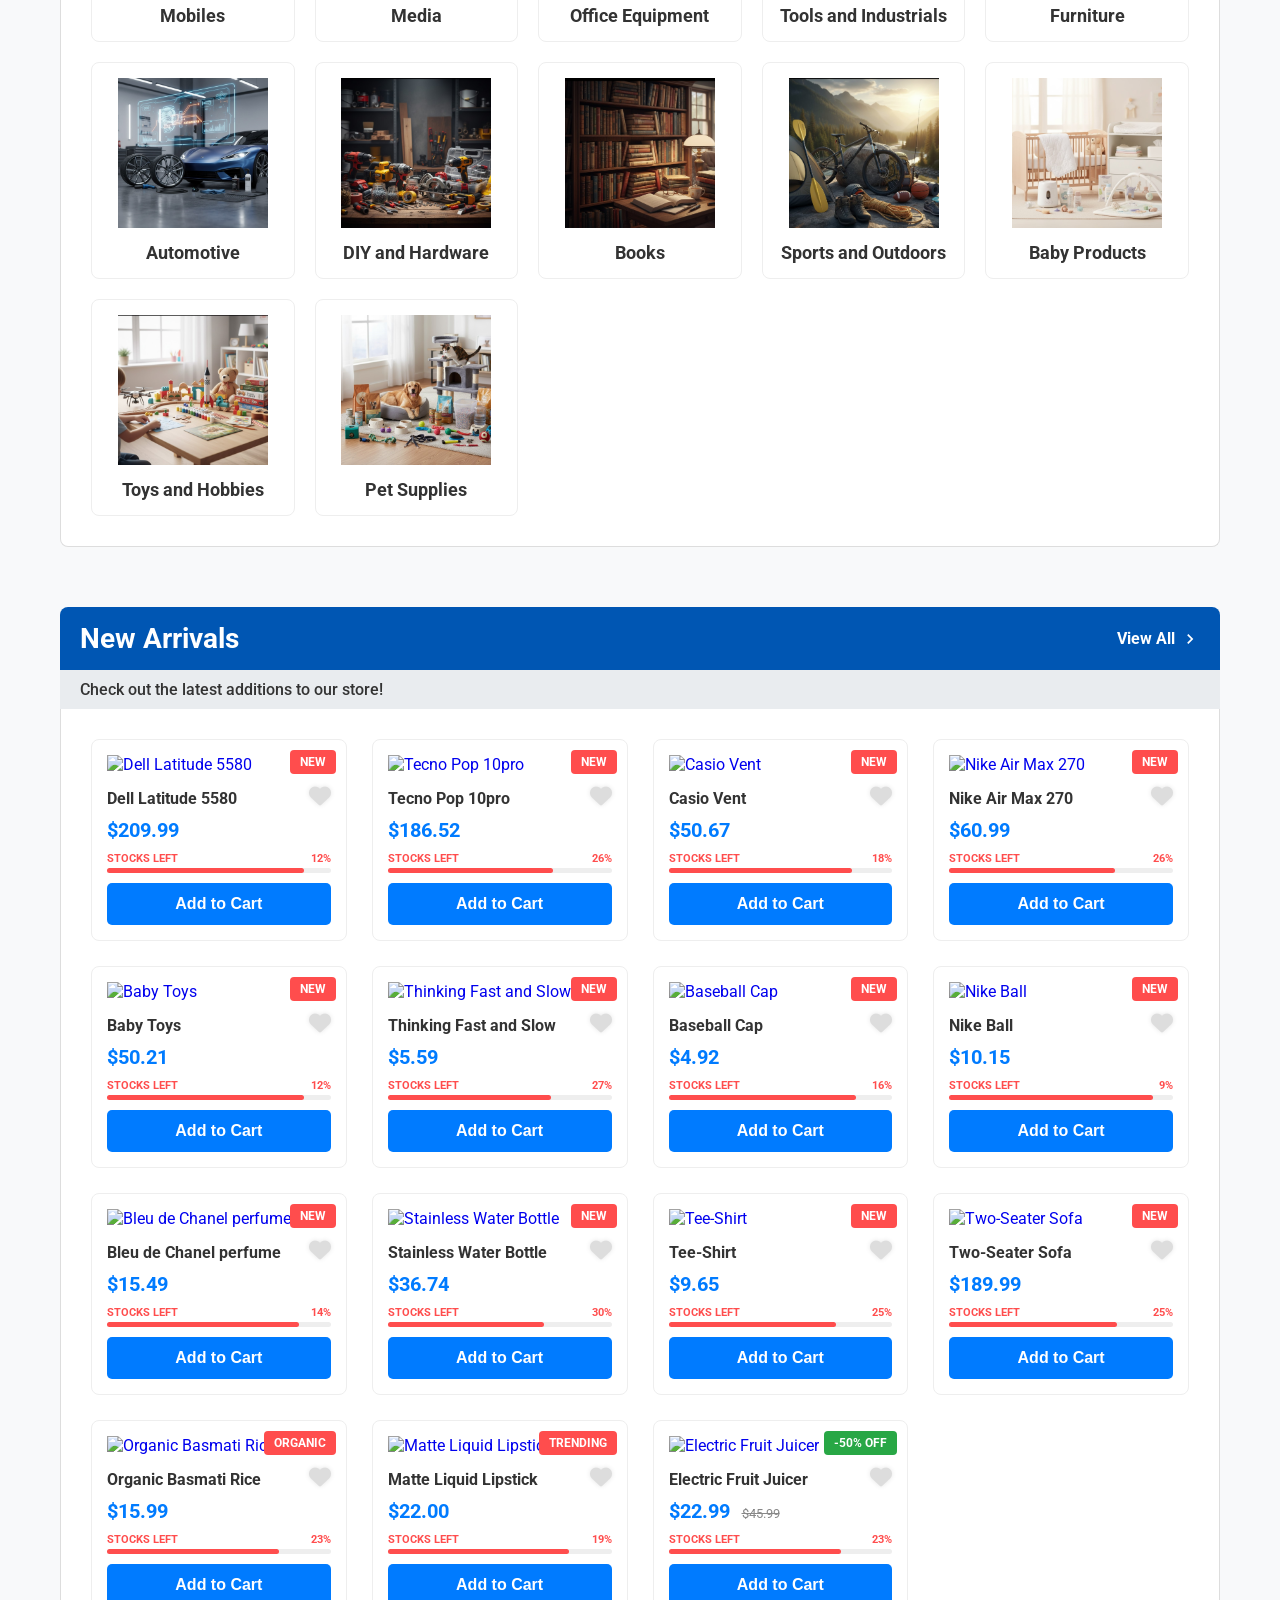
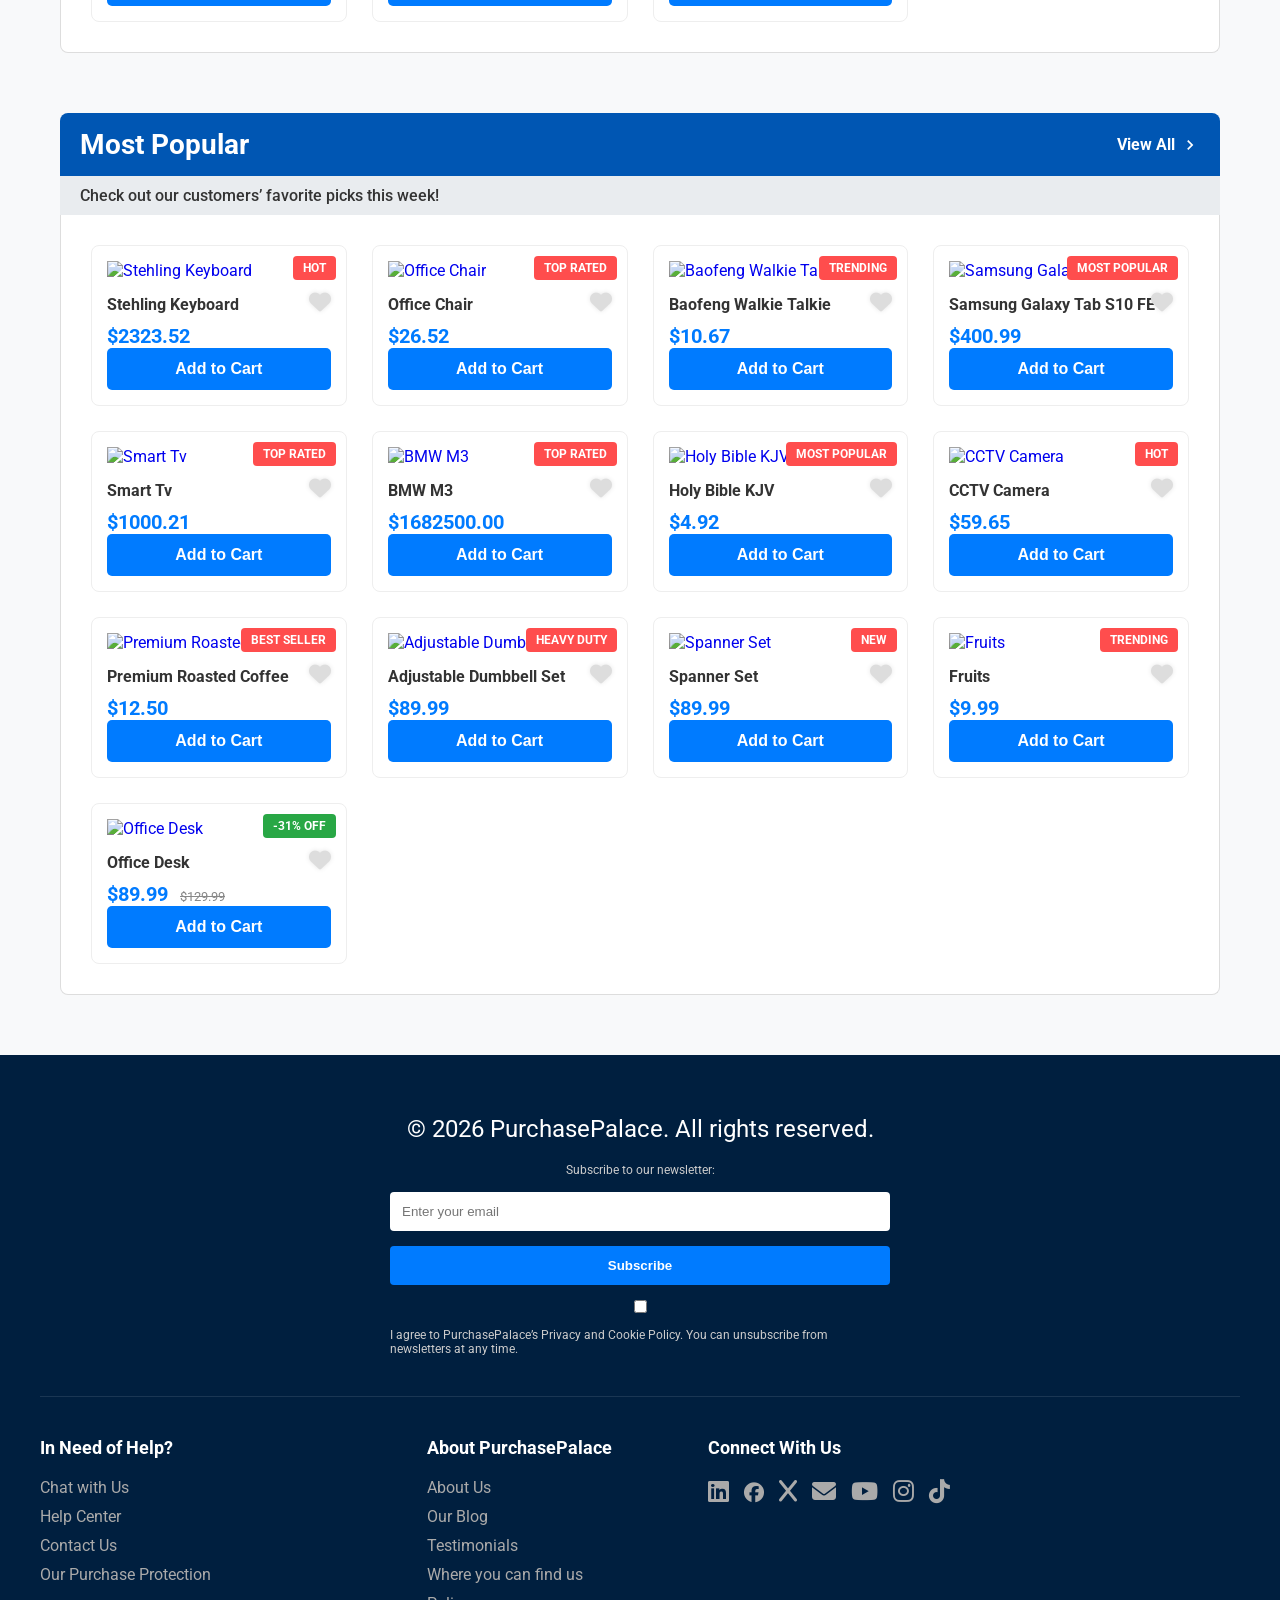
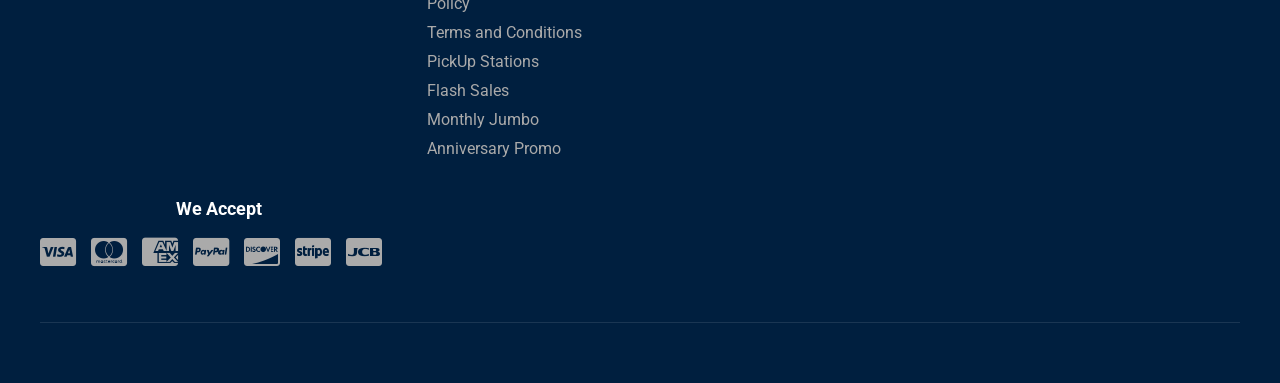
==== commit d33dd598: "Update hero slider background image: replace local image with external flash sale banner" ====
--- a/index.html
+++ b/index.html
@@ -86,7 +86,7 @@
     </header>
     <main>
         <section class="hero-slider">
-            <div class="slide active" style="background-image: url('img/bg.jpg');">
+            <div class="slide active" style="background-image: url('https://media.istockphoto.com/id/1375033302/photo/flash-sale-neon-banner-advertising-symbol-light-signboard.webp?a=1&b=1&s=612x612&w=0&k=20&c=mhTkmxTNav9ojPCTjFodTRwXcpaSP9b4OcR3-YNv-3g=');">
                 <div class="hero-overlay"></div>
                 <div class="hero-content">
     <h1>Flash Sale! ⚡</h1>
--- a/styles.css
+++ b/styles.css
@@ -1330,3 +1330,90 @@
     }
 }
 
+/* Container for the 4 time boxes */
+#countdown {
+    display: flex; 
+    justify-content: center; 
+    gap: 15px; 
+    margin: 20px 0 30px 0;
+}
+
+/* Individual Boxes */
+.time-box {
+    background: rgba(255, 255, 255, 0.15); /* Semi-transparent glass effect */
+    backdrop-filter: blur(8px);
+    padding: 10px 15px;
+    border-radius: 12px;
+    min-width: 75px;
+    border: 1px solid rgba(255, 255, 255, 0.3);
+    text-align: center;
+}
+
+.time-box span {
+    display: block;
+    font-size: 2rem;
+    font-weight: 800;
+    color: #fff; /* White looks cleaner on dark overlays */
+    line-height: 1;
+}
+
+.time-box p {
+    font-size: 0.7rem !important;
+    text-transform: uppercase;
+    margin: 5px 0 0 0 !important;
+    letter-spacing: 1px;
+    opacity: 0.8;
+}
+
+/* Responsive adjustment for phones */
+@media (max-width: 600px) {
+    .time-box {
+        min-width: 60px;
+        padding: 8px;
+    }
+    .time-box span {
+        font-size: 1.5rem;
+    }
+}
+
+
+/* General Badge Style */
+.label {
+    position: absolute;
+    top: 10px;
+    right: 10px;
+    padding: 5px 10px;
+    border-radius: 4px;
+    font-size: 12px;
+    font-weight: bold;
+    color: white;
+    background-color: #ff4d4d; /* Default Red for 'NEW' */
+    z-index: 5;
+}
+
+/* Specific Green Style for 'Sale' discounts */
+.sale-badge {
+    background-color: #28a745 !important; 
+}
+
+.wishlist-heart {
+    position: absolute;
+    top: 45px; /* Sits below the red badge */
+    right: 15px;
+    font-size: 22px;
+    color: #ddd;
+    cursor: pointer;
+    transition: all 0.3s ease;
+    z-index: 10;
+    text-shadow: 0 0 5px rgba(0,0,0,0.1);
+}
+
+.wishlist-heart.active {
+    color: #ff4d4d;
+    transform: scale(1.2);
+}
+
+.wishlist-heart:hover {
+    transform: scale(1.3);
+    color: #ffb3b3;
+}
